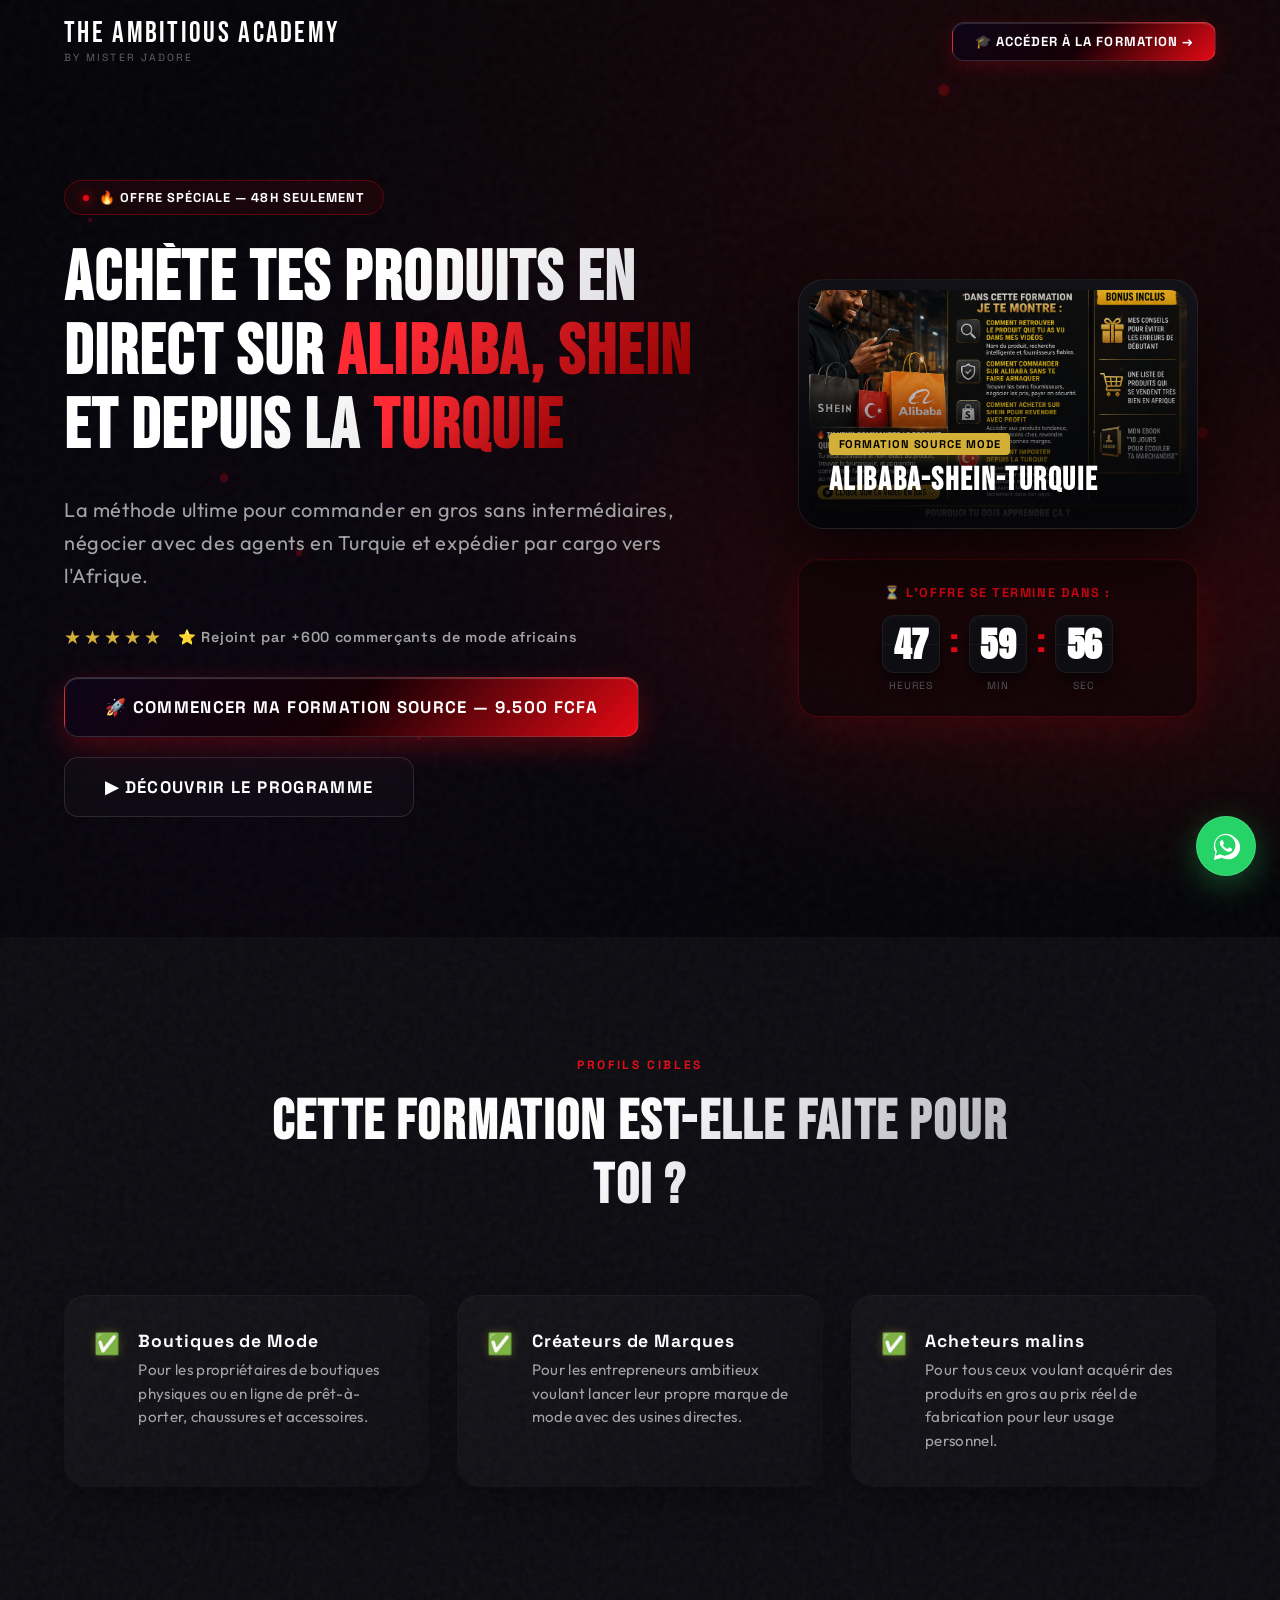
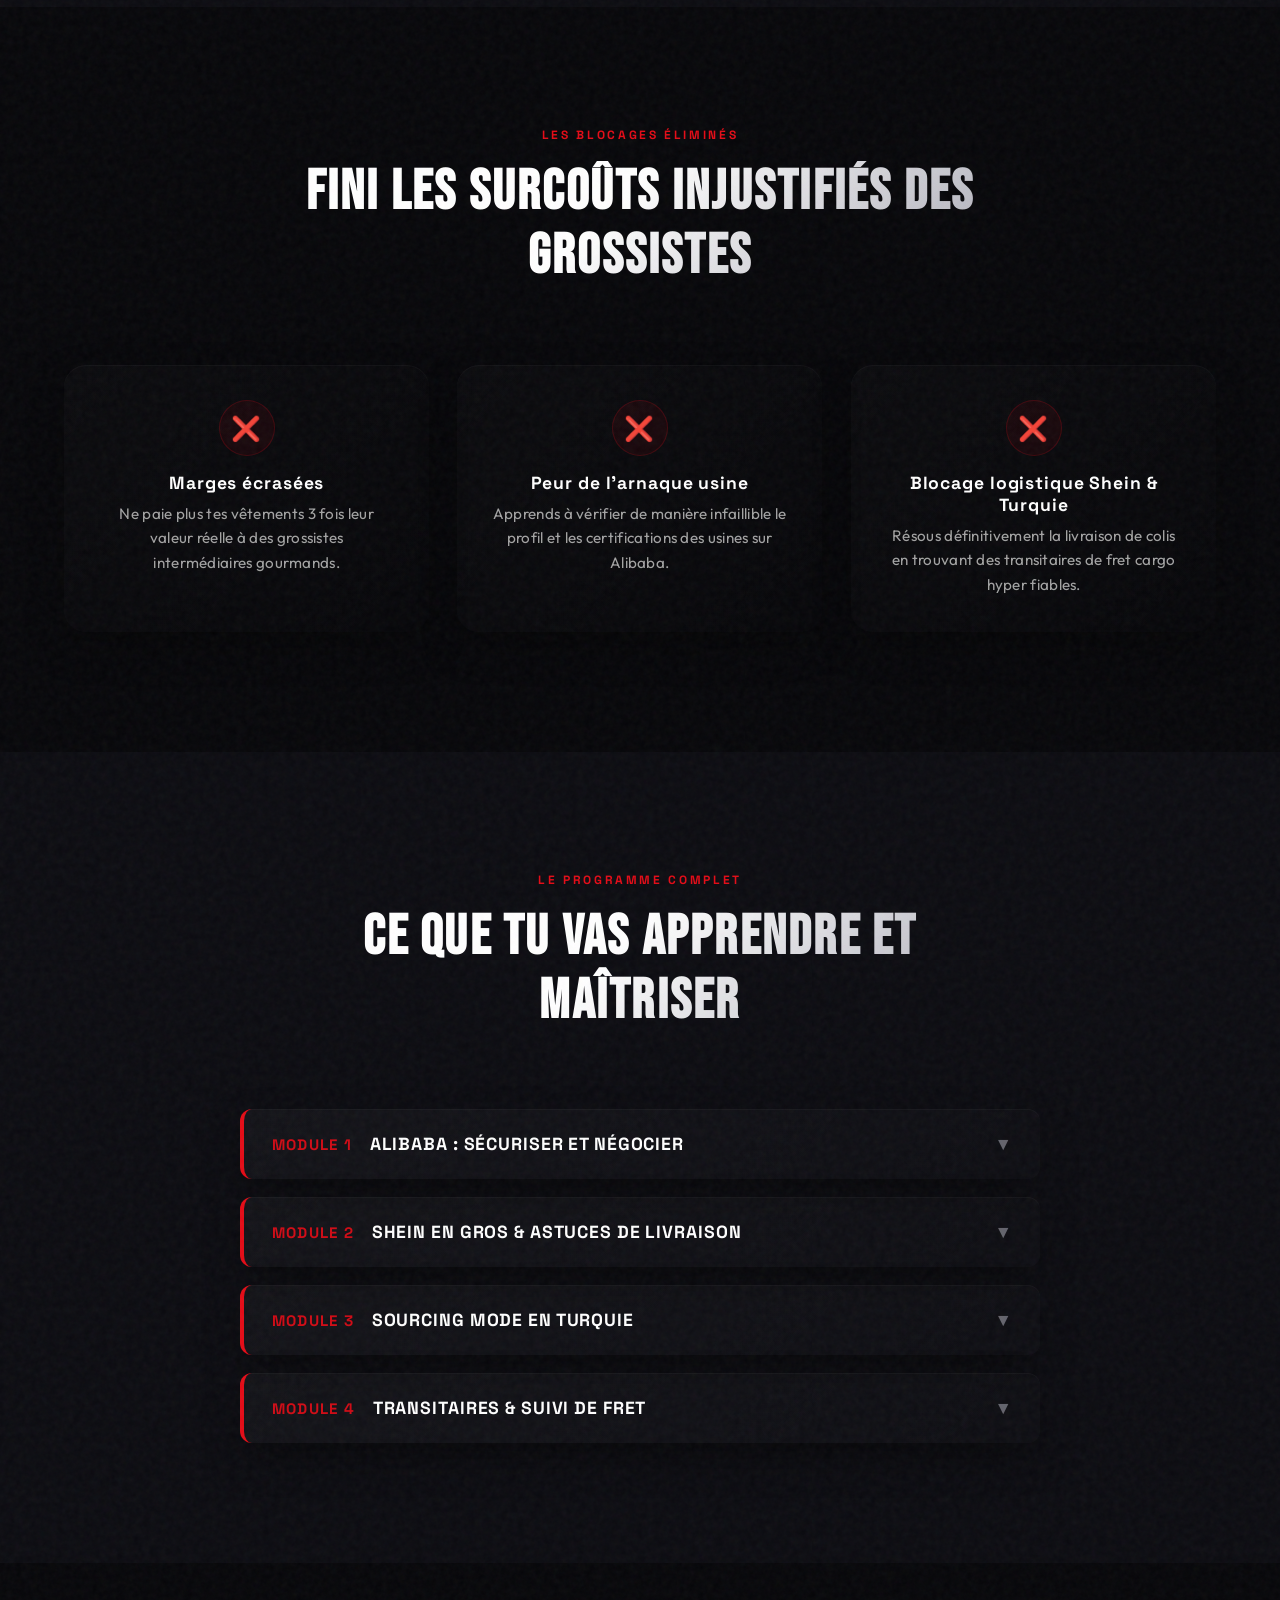
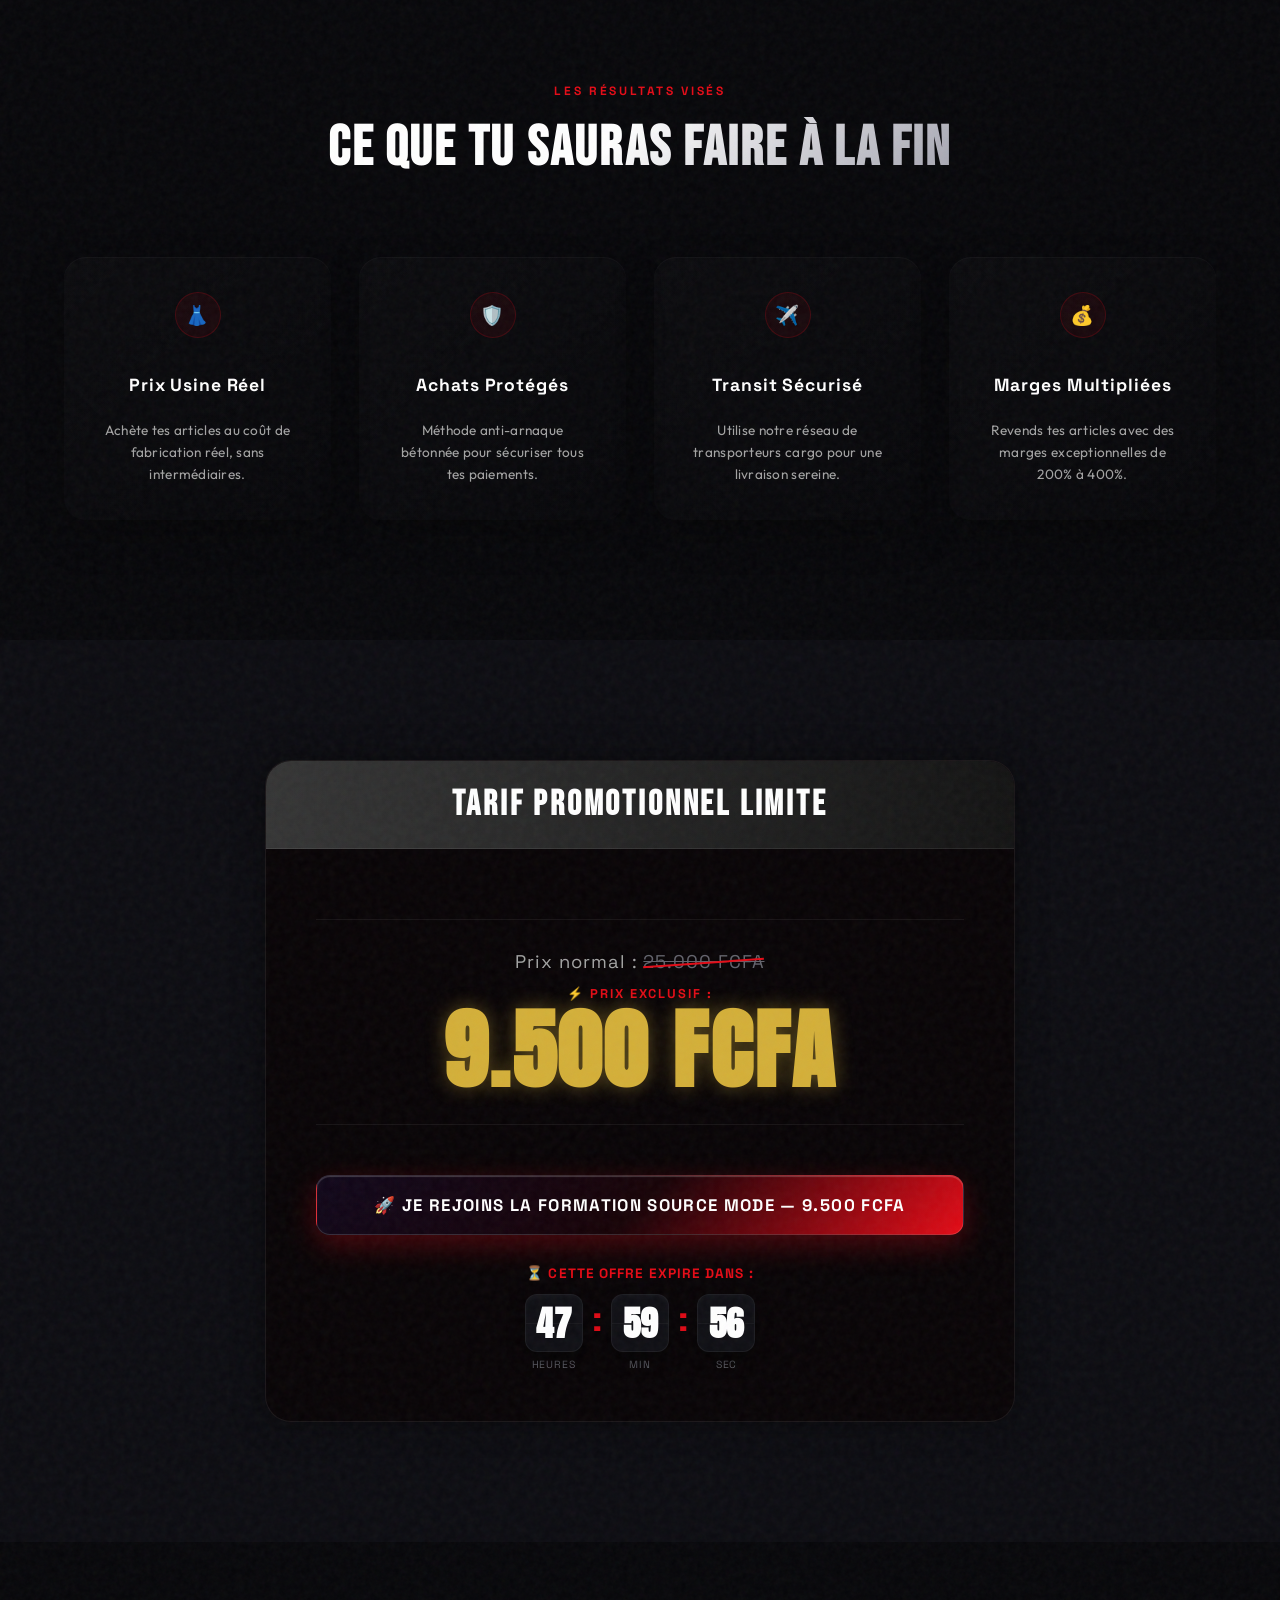
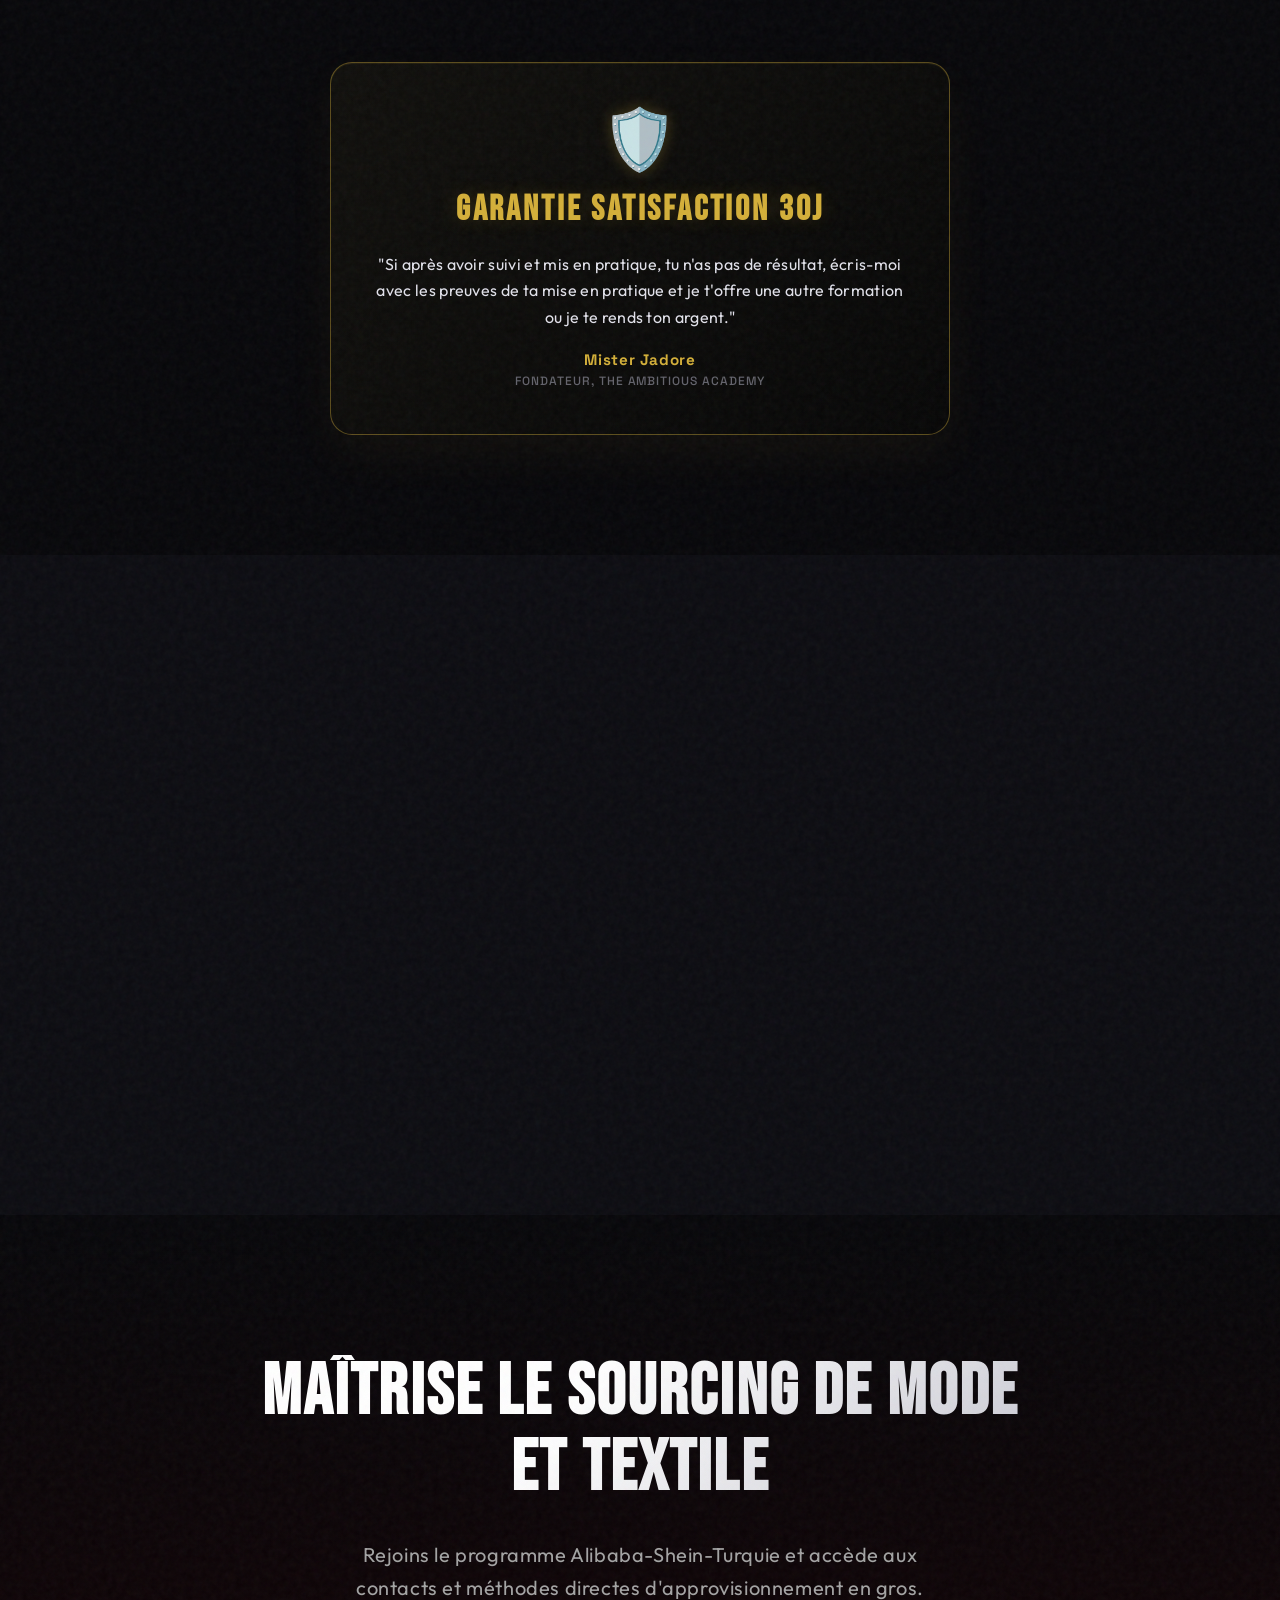
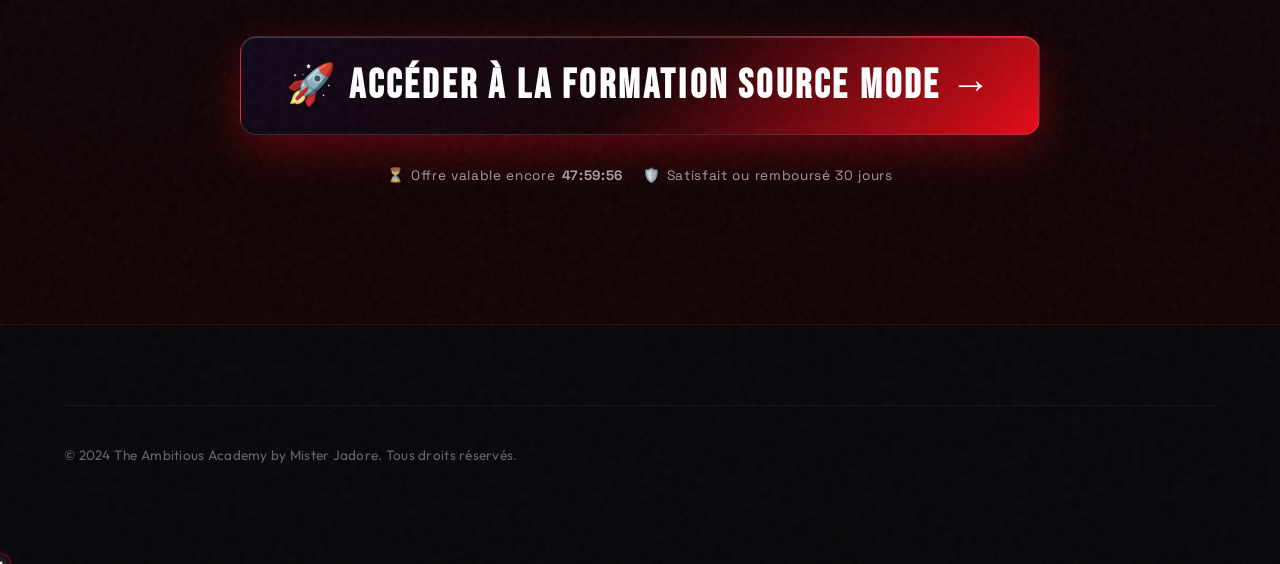
==== import-alibaba-shein-turquie.html @ 3972b37e "Luxury UI Upgrade" ====
<!DOCTYPE html>
<html lang="fr">
<head>
  <meta charset="UTF-8">
  <meta name="viewport" content="width=device-width, initial-scale=1.0">
  <meta http-equiv="X-UA-Compatible" content="ie=edge">
  
  <!-- SEO On-Page -->
  <title>Formation Importation Alibaba-Shein-Turquie | The Ambitious Academy</title>
  <meta name="description" content="Apprends à commander directement sur Alibaba et Shein en gros, et trouve des grossistes textiles en Turquie pour seulement 9.500 FCFA.">
  
  <!-- Fonts Preconnect -->
  <link rel="preconnect" href="https://fonts.googleapis.com">
  <link rel="preconnect" href="https://fonts.gstatic.com" crossorigin>
  
  <!-- Stylesheets -->
  <link rel="stylesheet" href="./css/style.css">
  
  <!-- Favicon -->
  <link rel="icon" type="image/png" href="./Image de formation/Formation alibaba shein turquie.png">
</head>
<body class="bg-grain">

  <!-- NAVBAR STICKY -->
  <header class="header">
    <div class="container navbar-container">
      <a href="./index.html" class="logo-group" id="nav-logo">
        <span class="logo-text">THE AMBITIOUS ACADEMY</span>
        <span class="logo-sub">By Mister Jadore</span>
      </a>
      
      <a href="https://theambitiousacademy.online/prd_aobjpn/checkout" class="nav-cta nav-desktop-cta" id="nav-cta-btn">
        🎓 Accéder à la Formation →
      </a>
      
      <button class="hamburger" aria-label="Menu de navigation" id="hamburger-menu">
        <span></span>
        <span></span>
        <span></span>
      </button>
    </div>
  </header>

  <!-- MOBILE OVERLAY MENU -->
  <nav class="mobile-nav-overlay" id="mobile-menu-overlay">
    <a href="./index.html" class="mobile-nav-link">Accueil</a>
    <a href="#programme" class="mobile-nav-link">Programme</a>
    <a href="#tarifs" class="mobile-nav-link">Tarifs</a>
    <a href="#faq" class="mobile-nav-link">FAQ</a>
    <a href="https://wa.me/message/TWXYYLN7GGOWE1" target="_blank" class="mobile-nav-link">Contact WhatsApp</a>
  </nav>

  <!-- HERO SECTION -->
  <section class="hero" id="home">
    <div class="hero-radial-glow"></div>
    <div class="container hero-grid">
      <div class="hero-left">
        <div class="badge-promo" id="hero-promo-badge">
          <span></span>🔥 Offre Spéciale — 48h Seulement
        </div>
        
        <h1 class="hero-title" id="main-hero-title" style="font-size: clamp(2rem, 5.5vw, 4.8rem);">
          Achète tes produits en direct sur <span class="text-glow-red">Alibaba, Shein</span> et depuis la <span class="text-glow-red">Turquie</span>
        </h1>
        
        <p class="hero-sub" id="hero-subtitle">
          La méthode ultime pour commander en gros sans intermédiaires, négocier avec des agents en Turquie et expédier par cargo vers l'Afrique.
        </p>
        
        <div class="hero-social-proof" id="hero-social-proof-box">
          <span class="social-proof-stars">★★★★★</span>
          <span class="social-proof-text">⭐ Rejoint par +600 commerçants de mode africains</span>
        </div>
        
        <div class="hero-actions">
          <a href="https://theambitiousacademy.online/prd_aobjpn/checkout" class="cta-primary glow-red" id="hero-primary-cta">
            🚀 COMMENCER MA FORMATION SOURCE — 9.500 FCFA
          </a>
          <a href="#programme" class="cta-secondary" id="hero-secondary-cta">
            ▶ Découvrir le programme
          </a>
        </div>
      </div>
      
      <div class="hero-right">
        <div class="hero-mockup-wrapper" id="hero-mockup" style="aspect-ratio: 16/10; height: auto;">
          <img src="./Image de formation/Formation alibaba shein turquie.png" alt="Importation Alibaba Shein Turquie" class="hero-mockup-image" loading="eager">
          <div class="hero-mockup-gradient"></div>
          <div class="hero-mockup-info">
            <span class="hero-mockup-tag">FORMATION SOURCE MODE</span>
            <h3 class="hero-mockup-title">Alibaba-Shein-Turquie</h3>
          </div>
        </div>
        
        <!-- Timer countdown 48h (evergreen) -->
        <div class="hero-timer-box" id="hero-timer">
          <span class="timer-box-title">⏳ L'offre se termine dans :</span>
          <div class="countdown-timer">
            <div class="timer-segment">
              <div class="timer-digit timer-hours">47</div>
              <span class="timer-label">Heures</span>
            </div>
            <div class="timer-colon">:</div>
            <div class="timer-segment">
              <div class="timer-digit timer-minutes">59</div>
              <span class="timer-label">Min</span>
            </div>
            <div class="timer-colon">:</div>
            <div class="timer-segment">
              <div class="timer-digit timer-seconds">23</div>
              <span class="timer-label">Sec</span>
            </div>
          </div>
        </div>
      </div>
    </div>
  </section>

  <!-- POUR QUI EST CETTE FORMATION -->
  <section class="section section-dark-secondary bg-grain" id="pour-qui">
    <div class="container">
      <div class="section-header scroll-reveal">
        <span class="label-text">Profils cibles</span>
        <h2 class="section-title">Cette formation est-elle faite pour toi ?</h2>
      </div>

      <div class="grid grid-3 scroll-reveal stagger-1">
        <div class="audience-card">
          <span class="audience-check">✅</span>
          <div class="audience-content">
            <h4 class="audience-title">Boutiques de Mode</h4>
            <p class="audience-text">Pour les propriétaires de boutiques physiques ou en ligne de prêt-à-porter, chaussures et accessoires.</p>
          </div>
        </div>

        <div class="audience-card">
          <span class="audience-check">✅</span>
          <div class="audience-content">
            <h4 class="audience-title">Créateurs de Marques</h4>
            <p class="audience-text">Pour les entrepreneurs ambitieux voulant lancer leur propre marque de mode avec des usines directes.</p>
          </div>
        </div>

        <div class="audience-card">
          <span class="audience-check">✅</span>
          <div class="audience-content">
            <h4 class="audience-title">Acheteurs malins</h4>
            <p class="audience-text">Pour tous ceux voulant acquérir des produits en gros au prix réel de fabrication pour leur usage personnel.</p>
          </div>
        </div>
      </div>
    </div>
  </section>

  <!-- CE QUE CETTE FORMATION RÉSOUT -->
  <section class="section section-dark bg-grain" id="resolutions">
    <div class="container">
      <div class="section-header scroll-reveal">
        <span class="label-text">Les Blocages Éliminés</span>
        <h2 class="section-title">Fini les surcoûts injustifiés des grossistes</h2>
      </div>

      <div class="grid grid-3 scroll-reveal stagger-1">
        <div class="pain-card" style="flex-direction: column; align-items: center; text-align: center; gap: 16px;">
          <div class="pain-icon-wrapper" style="width: 56px; height: 56px;">
            <span class="pain-icon" style="font-size: 1.5rem;">❌</span>
          </div>
          <div class="pain-content">
            <h4 class="pain-title">Marges écrasées</h4>
            <p class="pain-text">Ne paie plus tes vêtements 3 fois leur valeur réelle à des grossistes intermédiaires gourmands.</p>
          </div>
        </div>

        <div class="pain-card" style="flex-direction: column; align-items: center; text-align: center; gap: 16px;">
          <div class="pain-icon-wrapper" style="width: 56px; height: 56px;">
            <span class="pain-icon" style="font-size: 1.5rem;">❌</span>
          </div>
          <div class="pain-content">
            <h4 class="pain-title">Peur de l'arnaque usine</h4>
            <p class="pain-text">Apprends à vérifier de manière infaillible le profil et les certifications des usines sur Alibaba.</p>
          </div>
        </div>

        <div class="pain-card" style="flex-direction: column; align-items: center; text-align: center; gap: 16px;">
          <div class="pain-icon-wrapper" style="width: 56px; height: 56px;">
            <span class="pain-icon" style="font-size: 1.5rem;">❌</span>
          </div>
          <div class="pain-content">
            <h4 class="pain-title">Blocage logistique Shein & Turquie</h4>
            <p class="pain-text">Résous définitivement la livraison de colis en trouvant des transitaires de fret cargo hyper fiables.</p>
          </div>
        </div>
      </div>
    </div>
  </section>

  <!-- CONTENU DU PROGRAMME -->
  <section class="section section-dark-secondary bg-grain" id="programme">
    <div class="container">
      <div class="section-header scroll-reveal">
        <span class="label-text">Le Programme complet</span>
        <h2 class="section-title">Ce que tu vas apprendre et maîtriser</h2>
      </div>

      <div class="accordion scroll-reveal stagger-1">
        <!-- Module 1 -->
        <div class="accordion-item">
          <button class="accordion-header" aria-expanded="false">
            <div class="accordion-header-left">
              <span class="accordion-num">MODULE 1</span>
              <h3 class="accordion-title">ALIBABA : SÉCURISER ET NÉGOCIER</h3>
            </div>
            <span class="accordion-chevron">▼</span>
          </button>
          <div class="accordion-collapse">
            <div class="accordion-content">
              <ul class="module-details-list">
                <li class="module-detail-item"><span class="module-detail-icon">📦</span> Valider la crédibilité des fournisseurs (Gold Supplier, Trade Assurance).</li>
                <li class="module-detail-item"><span class="module-detail-icon">📦</span> Négocier des MOQ (Minimum Order Quantity) très bas pour tester le marché.</li>
                <li class="module-detail-item"><span class="module-detail-icon">📦</span> Gérer les réclamations et remboursements en cas de problème.</li>
              </ul>
            </div>
          </div>
        </div>

        <!-- Module 2 -->
        <div class="accordion-item">
          <button class="accordion-header" aria-expanded="false">
            <div class="accordion-header-left">
              <span class="accordion-num">MODULE 2</span>
              <h3 class="accordion-title">SHEIN EN GROS & ASTUCES DE LIVRAISON</h3>
            </div>
            <span class="accordion-chevron">▼</span>
          </button>
          <div class="accordion-collapse">
            <div class="accordion-content">
              <ul class="module-details-list">
                <li class="module-detail-item"><span class="module-detail-icon">📦</span> La méthode pour commander en grosse quantité sur Shein à prix réduit.</li>
                <li class="module-detail-item"><span class="module-detail-icon">📦</span> Astuces d'adresse de transit pour éviter les taxes douanières abusives.</li>
                <li class="module-detail-item"><span class="module-detail-icon">📦</span> Sélectionner les catégories d'articles les plus rentables.</li>
              </ul>
            </div>
          </div>
        </div>

        <!-- Module 3 -->
        <div class="accordion-item">
          <button class="accordion-header" aria-expanded="false">
            <div class="accordion-header-left">
              <span class="accordion-num">MODULE 3</span>
              <h3 class="accordion-title">SOURCING MODE EN TURQUIE</h3>
            </div>
            <span class="accordion-chevron">▼</span>
          </button>
          <div class="accordion-collapse">
            <div class="accordion-content">
              <ul class="module-details-list">
                <li class="module-detail-item"><span class="module-detail-icon">📦</span> Entrer en contact avec des grossistes de prêt-à-porter de haute qualité à Istanbul.</li>
                <li class="module-detail-item"><span class="module-detail-icon">📦</span> Travailler avec des commissionnaires (agents locaux) fiables sur place.</li>
                <li class="module-detail-item"><span class="module-detail-icon">📦</span> Achat de tissus, vêtements, et sacs au meilleur rapport qualité-prix.</li>
              </ul>
            </div>
          </div>
        </div>

        <!-- Module 4 -->
        <div class="accordion-item">
          <button class="accordion-header" aria-expanded="false">
            <div class="accordion-header-left">
              <span class="accordion-num">MODULE 4</span>
              <h3 class="accordion-title">TRANSITAIRES & SUIVI DE FRET</h3>
            </div>
            <span class="accordion-chevron">▼</span>
          </button>
          <div class="accordion-collapse">
            <div class="accordion-content">
              <ul class="module-details-list">
                <li class="module-detail-item"><span class="module-detail-icon">📦</span> Liste exhaustive des transitaires aériens et maritimes pour tes colis.</li>
                <li class="module-detail-item"><span class="module-detail-icon">📦</span> Négociation des prix de transport au poids pour maximiser tes profits.</li>
                <li class="module-detail-item"><span class="module-detail-icon">📦</span> Suivre ses envois étape par étape jusqu'à la livraison finale.</li>
              </ul>
            </div>
          </div>
        </div>
      </div>
    </div>
  </section>

  <!-- BÉNÉFICES CONCRETS -->
  <section class="section section-dark bg-grain" id="benefices">
    <div class="container">
      <div class="section-header scroll-reveal">
        <span class="label-text">Les Résultats Visés</span>
        <h2 class="section-title">Ce que tu sauras faire à la fin</h2>
      </div>

      <div class="grid grid-4 scroll-reveal stagger-1">
        <div class="pain-card" style="flex-direction: column; align-items: center; text-align: center;">
          <div class="pain-icon-wrapper"><span class="pain-icon">👗</span></div>
          <h4 class="pain-title" style="margin-top: 12px;">Prix Usine Réel</h4>
          <p class="pain-text" style="font-size: 0.85rem;">Achète tes articles au coût de fabrication réel, sans intermédiaires.</p>
        </div>

        <div class="pain-card" style="flex-direction: column; align-items: center; text-align: center;">
          <div class="pain-icon-wrapper"><span class="pain-icon">🛡️</span></div>
          <h4 class="pain-title" style="margin-top: 12px;">Achats Protégés</h4>
          <p class="pain-text" style="font-size: 0.85rem;">Méthode anti-arnaque bétonnée pour sécuriser tous tes paiements.</p>
        </div>

        <div class="pain-card" style="flex-direction: column; align-items: center; text-align: center;">
          <div class="pain-icon-wrapper"><span class="pain-icon">✈️</span></div>
          <h4 class="pain-title" style="margin-top: 12px;">Transit Sécurisé</h4>
          <p class="pain-text" style="font-size: 0.85rem;">Utilise notre réseau de transporteurs cargo pour une livraison sereine.</p>
        </div>

        <div class="pain-card" style="flex-direction: column; align-items: center; text-align: center;">
          <div class="pain-icon-wrapper"><span class="pain-icon">💰</span></div>
          <h4 class="pain-title" style="margin-top: 12px;">Marges Multipliées</h4>
          <p class="pain-text" style="font-size: 0.85rem;">Revends tes articles avec des marges exceptionnelles de 200% à 400%.</p>
        </div>
      </div>
    </div>
  </section>

  <!-- PRIX + URGENCE -->
  <section class="section section-dark-secondary bg-grain" id="tarifs">
    <div class="container">
      <div class="offer-box scroll-reveal" style="border-color: var(--border-subtle); box-shadow: 0 0 30px rgba(0,0,0,0.5);">
        <div class="offer-header-banner" style="background: linear-gradient(90deg, #333, #111);">
          TARIF PROMOTIONNEL LIMITE
        </div>
        
        <div class="offer-body">
          <div class="offer-pricing-wrapper">
            <span class="price-normal">Prix normal : <span class="strike-red">25.000 FCFA</span></span>
            <div class="price-promo-wrapper">
              <span class="price-promo-label">⚡ PRIX EXCLUSIF :</span>
              <span class="price-promo" style="color: var(--gold-accent); text-shadow: 0 0 20px rgba(212,175,55,0.4);">9.500 FCFA</span>
            </div>
          </div>

          <a href="https://theambitiousacademy.online/prd_aobjpn/checkout" class="cta-primary glow-red" style="width: 100%;" id="offer-cta-btn">
            🚀 JE REJOINS LA FORMATION SOURCE MODE — 9.500 FCFA
          </a>

          <div class="offer-urgency">
            <span class="offer-urgency-title">⏳ Cette offre expire dans :</span>
            <div class="countdown-timer">
              <div class="timer-segment">
                <div class="timer-digit timer-hours">47</div>
                <span class="timer-label">Heures</span>
              </div>
              <div class="timer-colon">:</div>
              <div class="timer-segment">
                <div class="timer-digit timer-minutes">59</div>
                <span class="timer-label">Min</span>
              </div>
              <div class="timer-colon">:</div>
              <div class="timer-segment">
                <div class="timer-digit timer-seconds">23</div>
                <span class="timer-label">Sec</span>
              </div>
            </div>
          </div>
        </div>
      </div>
    </div>
  </section>

  <!-- GARANTIE -->
  <section class="section section-dark bg-grain" id="garantie">
    <div class="container">
      <div class="guarantee-badge scroll-reveal">
        <span class="guarantee-icon">🛡️</span>
        <h3 class="guarantee-title">Garantie Satisfaction 30J</h3>
        <p class="guarantee-text">
          "Si après avoir suivi et mis en pratique, tu n'as pas de résultat, écris-moi avec les preuves de ta mise en pratique et je t'offre une autre formation ou je te rends ton argent."
        </p>
        <h4 class="guarantee-author">
          Mister Jadore
          <span>Fondateur, The Ambitious Academy</span>
        </h4>
      </div>
    </div>
  </section>

  <!-- FAQ -->
  <section class="section section-dark-secondary bg-grain" id="faq">
    <div class="container">
      <div class="section-header scroll-reveal">
        <span class="label-text">FAQ</span>
        <h2 class="section-title">Questions fréquentes</h2>
      </div>

      <div class="accordion scroll-reveal stagger-1">
        <div class="accordion-item">
          <button class="accordion-header" aria-expanded="false">
            <div class="accordion-header-left">
              <h3 class="accordion-title">Faut-il avoir un registre du commerce ?</h3>
            </div>
            <span class="accordion-chevron">▼</span>
          </button>
          <div class="accordion-collapse">
            <div class="accordion-content">
              <p class="body-text" style="font-size: 0.95rem;">
                Non. Tu peux passer tes commandes en toute simplicité en tant que particulier sur Alibaba et Shein. Les transitaires avec lesquels nous travaillons s'occupent de regrouper tes commandes et de passer les douanes sans que tu n'aies besoin d'un statut professionnel.
              </p>
            </div>
          </div>
        </div>

        <div class="accordion-item">
          <button class="accordion-header" aria-expanded="false">
            <div class="accordion-header-left">
              <h3 class="accordion-title">La formation est-elle adaptée pour la Côte d'Ivoire ou le Cameroun ?</h3>
            </div>
            <span class="accordion-chevron">▼</span>
          </button>
          <div class="accordion-collapse">
            <div class="accordion-content">
              <p class="body-text" style="font-size: 0.95rem;">
                Oui, absolument. Toutes les solutions logistiques de transitaires que nous partageons couvrent l'Afrique de l'Ouest (Sénégal, Côte d'Ivoire, Mali, Bénin, Togo, etc.) et l'Afrique Centrale (Cameroun, RDC, Congo).
              </p>
            </div>
          </div>
        </div>

        <div class="accordion-item">
          <button class="accordion-header" aria-expanded="false">
            <div class="accordion-header-left">
              <h3 class="accordion-title">Quelle est la différence majeure entre Alibaba et la Turquie ?</h3>
            </div>
            <span class="accordion-chevron">▼</span>
          </button>
          <div class="accordion-collapse">
            <div class="accordion-content">
              <p class="body-text" style="font-size: 0.95rem;">
                Alibaba (Chine) est idéal pour tout ce qui est accessoires, électronique, beauté, emballages personnalisés et objets du quotidien. La Turquie, quant à elle, est la référence haut de gamme absolue pour le textile, le prêt-à-porter de qualité supérieure et le linge de maison.
              </p>
            </div>
          </div>
        </div>
      </div>
    </div>
  </section>

  <!-- CTA FINAL -->
  <section class="section cta-final-section bg-grain">
    <div class="container">
      <div class="cta-final-container scroll-reveal">
        <h2 class="cta-final-title">Maîtrise le sourcing de mode et textile</h2>
        <p class="cta-final-sub">
          Rejoins le programme Alibaba-Shein-Turquie et accède aux contacts et méthodes directes d'approvisionnement en gros.
        </p>

        <a href="https://theambitiousacademy.online/prd_aobjpn/checkout" class="cta-mega" id="final-mega-cta">
          🚀 ACCÉDER À LA FORMATION SOURCE MODE →
        </a>

        <div class="cta-final-urgency">
          <span><span class="cta-final-urgency-icon">⏳</span> Offre valable encore <strong class="timer-text-string">47:59:23</strong></span>
          <span><span class="cta-final-urgency-icon">🛡️</span> Satisfait ou remboursé 30 jours</span>
        </div>
      </div>
    </div>
  </section>

  <!-- FOOTER -->
  <footer class="footer bg-grain">
    <div class="container">
      <div class="footer-bottom">
        <p class="footer-copyright">
          © 2024 The Ambitious Academy by Mister Jadore. Tous droits réservés.
        </p>
      </div>
    </div>
  </footer>

  <!-- BOUTON FLOTTANT WHATSAPP -->
  <a href="https://wa.me/message/TWXYYLN7GGOWE1" target="_blank" class="whatsapp-float" aria-label="Discuter sur WhatsApp" id="floating-whatsapp">
    <svg viewBox="0 0 448 512">
      <path d="M380.9 97.1C339 55.1 283.2 32 223.9 32c-122.4 0-222 99.6-222 222 0 39.1 10.2 77.3 29.6 111L3 512l148.5-39c32.8 17.9 69.6 27.3 107.1 27.4h.1c122.3 0 224.1-99.6 224.1-222 0-59.3-25.2-115-67.1-157zm-157 341.6c-33.2 0-65.7-8.9-94-25.7l-6.7-4-88 23.1 23.5-85.8-4.4-7c-18.5-29.4-28.2-63.3-28.2-98.2 0-101.7 82.8-184.5 184.6-184.5 49.3 0 95.6 19.2 130.4 54.1 34.8 34.9 56.2 81.2 56.1 130.5 0 101.8-84.9 184.6-186.6 184.6zm101.2-138.2c-5.5-2.8-32.8-16.2-37.9-18-5.1-1.9-8.8-2.8-12.5 2.8-3.7 5.6-14.3 18-17.6 21.8-3.2 3.7-6.5 4.2-12 1.4-32.6-16.3-54-29.1-75.5-66-5.7-9.8 5.7-9.1 16.3-30.3 1.8-3.7.9-6.9-.5-9.7-1.4-2.8-12.5-30.1-17.1-41.2-4.5-10.8-9.1-9.3-12.5-9.5-3.2-.2-6.9-.2-10.6-.2-3.7 0-9.7 1.4-14.8 6.9-5.1 5.6-19.4 19-19.4 46.3 0 27.3 19.9 53.7 22.6 57.4 2.8 3.7 39.1 59.7 94.8 83.8 35.2 15.2 49 16.5 66.6 13.9 10.7-1.6 32.8-13.4 37.4-26.4 4.6-13 4.6-24.1 3.2-26.4-1.3-2.5-5-3.9-10.5-6.6z"/>
    </svg>
    <span class="tooltip">Une question ? Écris-moi 💬</span>
  </a>

  <!-- STICKY CTA MOBILE BAR -->
  <div class="sticky-cta-mobile" id="mobile-sticky-bar">
    <div class="price-mini-group">
      <span class="price-mini-label">⚡ PROMO SOURCE MODE</span>
      <span class="price-mini">9.500 FCFA</span>
    </div>
    <a href="https://theambitiousacademy.online/prd_aobjpn/checkout" class="cta-btn" id="mobile-sticky-cta">
      🚀 COMMENCER →
    </a>
  </div>

  <!-- JavaScript -->
  <script src="./js/main.js"></script>
</body>
</html>
---- css/style.css ----
@import url('https://fonts.googleapis.com/css2?family=Anton&family=Bebas+Neue&family=DM+Sans:ital,opsz,wght@0,9..40,100..1000;1,9..40,100..1000&family=Outfit:wght@100..900&family=Space+Grotesk:wght@300..700&display=swap');

:root {
  /* Fonds - Luxury Dark Atmosphere */
  --bg-primary: #050508;        /* Noir de nuit profond (Apple/Netflix style) */
  --bg-secondary: #0a0a0f;      /* Noir bleuté secondaire */
  --bg-card: rgba(255, 255, 255, 0.02); /* Fond de base du verre */
  --bg-glass: rgba(255, 255, 255, 0.035); /* Glassmorphism premium hyper-dilué */
  
  /* Rouge — brand action */
  --red-primary: #e50914;       /* Rouge Netflix exact */
  --red-hover: #ff1e27;         /* Rouge hover plus vif et lumineux */
  --red-glow: rgba(229, 9, 20, 0.25); /* Glow rouge tamisé */
  --red-subtle: rgba(229, 9, 20, 0.04); /* Teinte rouge très subtile */
  
  /* Texte - Luxury Contrast */
  --text-primary: #ffffff;      /* Blanc pur */
  --text-secondary: #a3a3a3;    /* Gris clair neutre */
  --text-muted: #62626b;        /* Gris discret */
  
  /* Accents */
  --gold-accent: #d4af37;       /* Or pour badges premium */
  --border-subtle: rgba(255, 255, 255, 0.07); /* Micro-bordures blanches fines */
  --border-red: rgba(229, 9, 20, 0.25); /* Bordures lumineuses accentuées */
  
  /* Gradients */
  --gradient-hero: radial-gradient(circle at 80% 20%, rgba(229, 9, 20, 0.09) 0%, transparent 60%),
                    radial-gradient(circle at 20% 80%, rgba(80, 0, 150, 0.06) 0%, transparent 55%),
                    #050508;
  --gradient-red: linear-gradient(135deg, #e50914, #990000);
  --gradient-card: linear-gradient(135deg, rgba(255, 255, 255, 0.03) 0%, rgba(255, 255, 255, 0.01) 100%);
  --gradient-button-luxury: linear-gradient(135deg, #0e0518 0%, #150005 50%, #e50914 100%); /* Velvet luxury dark-red gradient */
  
  /* Fonts */
  --font-title: 'Bebas Neue', sans-serif;
  --font-body: 'Outfit', sans-serif;
  --font-accent: 'Space Grotesk', sans-serif;
  --font-alternative-title: 'Anton', sans-serif;

  /* Luxury Depth Shadow Tokens (Multi-layered soft shadows) */
  --luxury-shadow: 0 16px 40px -10px rgba(0, 0, 0, 0.65), 
                    inset 0 1px 1px rgba(255, 255, 255, 0.04);
  --luxury-shadow-hover: 0 24px 60px -10px rgba(229, 9, 20, 0.15), 
                          inset 0 1px 2px rgba(255, 255, 255, 0.07);
  --cinema-shadow: 0 30px 80px rgba(0, 0, 0, 0.8),
                   0 0 40px rgba(229, 9, 20, 0.04);
}

/* Base resets & styles */
* {
  margin: 0;
  padding: 0;
  box-sizing: border-box;
  outline: none;
}

html {
  scroll-behavior: smooth;
  background-color: var(--bg-primary);
  color: var(--text-primary);
  font-family: var(--font-body);
  -webkit-font-smoothing: antialiased;
  overflow-x: hidden;
}

body {
  background-color: var(--bg-primary);
  color: var(--text-primary);
  overflow-x: hidden;
  position: relative;
  letter-spacing: 0.03em; /* Slightly increased letter spacing for premium look */
}

/* Custom Scrollbar - Minimalist luxury */
::-webkit-scrollbar {
  width: 6px;
}
::-webkit-scrollbar-track {
  background: var(--bg-primary);
}
::-webkit-scrollbar-thumb {
  background: #1a1a24;
  border-radius: 10px;
  border: 1px solid var(--border-subtle);
}
::-webkit-scrollbar-thumb:hover {
  background: var(--red-primary);
}

/* Selection */
::selection {
  background-color: var(--red-primary);
  color: #fff;
}

/* Custom GPU-accelerated cursor */
.custom-cursor-circle {
  width: 22px;
  height: 22px;
  border: 1px solid rgba(229, 9, 20, 0.45);
  border-radius: 50%;
  position: fixed;
  pointer-events: none;
  z-index: 99999;
  transform: translate3d(-50%, -50%, 0);
  will-change: transform;
  transition: width 0.3s cubic-bezier(0.16, 1, 0.3, 1), 
              height 0.3s cubic-bezier(0.16, 1, 0.3, 1), 
              background-color 0.3s, 
              border-color 0.3s, 
              box-shadow 0.3s;
  mix-blend-mode: screen;
  display: none; /* JS will activate only on desktop */
  background: rgba(229, 9, 20, 0.02);
  box-shadow: 0 0 10px rgba(229, 9, 20, 0.1);
}

.custom-cursor-dot {
  width: 5px;
  height: 5px;
  background-color: #ffffff;
  border-radius: 50%;
  position: fixed;
  pointer-events: none;
  z-index: 100000;
  transform: translate3d(-50%, -50%, 0);
  will-change: transform;
  display: none; /* JS will activate only on desktop */
  box-shadow: 0 0 8px #ffffff;
}

/* Cursor Hover State */
.custom-cursor-hover {
  width: 44px;
  height: 44px;
  background-color: rgba(229, 9, 20, 0.08);
  border-color: var(--red-hover);
  box-shadow: 0 0 22px rgba(229, 9, 20, 0.35);
  backdrop-filter: blur(1px);
}

/* Layout Utilities */
.container {
  width: 100%;
  max-width: 1200px;
  margin: 0 auto;
  padding: 0 24px;
}

.grid {
  display: grid;
  gap: 28px;
}

.grid-2 { grid-template-columns: repeat(2, 1fr); }
.grid-3 { grid-template-columns: repeat(3, 1fr); }
.grid-4 { grid-template-columns: repeat(4, 1fr); }

@media (max-width: 1024px) {
  .grid-3, .grid-4 { grid-template-columns: repeat(2, 1fr); }
}

@media (max-width: 768px) {
  .grid-2, .grid-3, .grid-4 { grid-template-columns: 1fr; }
}

/* Typography Hierarchy */
.hero-title {
  font-family: var(--font-title);
  font-size: clamp(2.5rem, 6vw, 5.5rem);
  font-weight: 900;
  line-height: 1.05; /* More breathable titles */
  letter-spacing: 0.03em;
  text-transform: uppercase;
  background: linear-gradient(135deg, #ffffff 40%, #c3c3c9 100%);
  -webkit-background-clip: text;
  -webkit-text-fill-color: transparent;
}

.section-title {
  font-family: var(--font-title);
  font-size: clamp(2rem, 5vw, 3.5rem);
  font-weight: 800;
  line-height: 1.15;
  text-transform: uppercase;
  letter-spacing: 0.04em;
  text-align: center;
  background: linear-gradient(135deg, #ffffff 45%, #a3a3af 100%);
  -webkit-background-clip: text;
  -webkit-text-fill-color: transparent;
  display: inline-block;
  margin-bottom: 5px;
}

.body-text {
  font-size: clamp(0.95rem, 2.5vw, 1.1rem);
  line-height: 1.65;
  color: var(--text-secondary);
  letter-spacing: 0.03em;
}

.label-text {
  font-family: var(--font-accent);
  font-size: 0.75rem;
  letter-spacing: 0.22em; /* More premium spacing */
  text-transform: uppercase;
  color: var(--red-primary);
  font-weight: 700;
  margin-bottom: 6px;
  display: inline-block;
}

/* Headings color focus */
.text-red {
  color: var(--red-primary);
  background: linear-gradient(135deg, #ff2a34 0%, #e50914 100%);
  -webkit-background-clip: text;
  -webkit-text-fill-color: transparent;
}

.text-glow-red {
  background: linear-gradient(135deg, #ff2a34 20%, #8b0000 100%);
  -webkit-background-clip: text;
  -webkit-text-fill-color: transparent;
  position: relative;
  text-shadow: none; /* Removed crude text-shadow for a refined graphic clip */
}

/* Background Gradients & Effects */
.bg-grain {
  position: relative;
}

.bg-grain::before {
  content: "";
  position: absolute;
  inset: 0;
  width: 100%;
  height: 100%;
  opacity: 0.035; /* Slightly cleaner noise overlay */
  pointer-events: none;
  z-index: 1;
  background-image: url("data:image/svg+xml,%3Csvg viewBox='0 0 200 200' xmlns='http://www.w3.org/2000/svg'%3E%3Cfilter id='noiseFilter'%3E%3CfeTurbulence type='fractalNoise' baseFrequency='0.75' numOctaves='3' stitchTiles='stitch'/%3E%3C/filter%3E%3Crect width='100%25' height='100%25' filter='url(%23noiseFilter)'/%3E%3C/svg%3E");
}

/* Reading Progress Bar */
#reading-progress {
  position: fixed;
  top: 0;
  left: 0;
  width: 0%;
  height: 3px;
  background-color: var(--red-primary);
  box-shadow: 0 0 12px var(--red-primary);
  z-index: 100002;
}

/* Header & Sticky Navbar */
.header {
  position: fixed;
  top: 0;
  left: 0;
  width: 100%;
  height: 85px;
  z-index: 9999;
  transition: all 0.5s cubic-bezier(0.16, 1, 0.3, 1);
  display: flex;
  align-items: center;
  border-bottom: 1px solid transparent;
}

.header.scrolled {
  background: rgba(5, 5, 8, 0.75);
  backdrop-filter: blur(25px) saturate(180%);
  -webkit-backdrop-filter: blur(25px) saturate(180%);
  border-bottom: 1px solid rgba(255, 255, 255, 0.06);
  height: 70px;
  box-shadow: 0 10px 30px rgba(0,0,0,0.4);
}

.navbar-container {
  display: flex;
  justify-content: space-between;
  align-items: center;
  width: 100%;
}

.logo-group {
  display: flex;
  flex-direction: column;
  text-decoration: none;
}

.logo-text {
  font-family: var(--font-title);
  font-size: 1.8rem;
  color: #fff;
  letter-spacing: 0.08em;
  line-height: 1;
}

.logo-sub {
  font-family: var(--font-accent);
  font-size: 0.65rem;
  color: var(--text-muted);
  text-transform: uppercase;
  letter-spacing: 0.2em;
  margin-top: 3px;
}

.nav-cta {
  background: var(--gradient-button-luxury);
  color: #fff;
  border: 1px solid rgba(255, 255, 255, 0.15);
  padding: 10px 22px;
  border-radius: 12px;
  font-family: var(--font-accent);
  font-size: 0.82rem;
  font-weight: 700;
  text-transform: uppercase;
  letter-spacing: 0.08em;
  text-decoration: none;
  transition: all 0.5s cubic-bezier(0.16, 1, 0.3, 1);
  box-shadow: 0 6px 20px rgba(229, 9, 20, 0.2), inset 0 1px 1px rgba(255,255,255,0.15);
  position: relative;
  overflow: hidden;
}

.nav-cta::after {
  content: '';
  position: absolute;
  top: 0; left: -100%; width: 100%; height: 100%;
  background: linear-gradient(90deg, transparent, rgba(255, 255, 255, 0.25), transparent);
  transform: skewX(-20deg);
  transition: none;
}

.nav-cta:hover {
  transform: translateY(-2px) scale(1.02);
  border-color: rgba(255, 255, 255, 0.35);
  box-shadow: 0 12px 30px rgba(229, 9, 20, 0.35), inset 0 1px 2px rgba(255,255,255,0.3);
}

.nav-cta:hover::after {
  left: 100%;
  transition: left 0.8s cubic-bezier(0.16, 1, 0.3, 1);
}

.nav-cta:active {
  transform: scale(0.97);
  transition: transform 0.1s;
}

/* Hamburger Menu (Mobile Only) */
.hamburger {
  display: none;
  flex-direction: column;
  justify-content: space-between;
  width: 24px;
  height: 16px;
  background: transparent;
  border: none;
  cursor: pointer;
  z-index: 10001;
}

.hamburger span {
  width: 100%;
  height: 1.5px;
  background-color: #fff;
  transition: all 0.3s cubic-bezier(0.16, 1, 0.3, 1);
}

/* Mobile Nav Overlay */
.mobile-nav-overlay {
  position: fixed;
  inset: 0;
  background: rgba(5, 5, 8, 0.98);
  backdrop-filter: blur(30px) saturate(180%);
  -webkit-backdrop-filter: blur(30px) saturate(180%);
  z-index: 10000;
  display: flex;
  flex-direction: column;
  justify-content: center;
  align-items: center;
  gap: 30px;
  opacity: 0;
  pointer-events: none;
  transition: opacity 0.5s cubic-bezier(0.16, 1, 0.3, 1);
}

.mobile-nav-overlay.active {
  opacity: 1;
  pointer-events: all;
}

.mobile-nav-link {
  font-family: var(--font-title);
  font-size: 2.5rem;
  color: #fff;
  text-decoration: none;
  letter-spacing: 0.08em;
  transition: color 0.3s ease, transform 0.3s cubic-bezier(0.16, 1, 0.3, 1);
}

.mobile-nav-link:hover {
  color: var(--red-primary);
  transform: scale(1.05);
}

@media (max-width: 768px) {
  .hamburger {
    display: flex;
  }
  .nav-desktop-cta {
    display: none;
  }
}

/* Glassmorphism & UI Accents - Haute Joaillerie */
.glass-card {
  background: var(--gradient-card);
  backdrop-filter: var(--luxury-blur);
  -webkit-backdrop-filter: var(--luxury-blur);
  border: var(--luxury-border);
  border-radius: 20px;
  padding: 35px;
  transition: all 0.5s cubic-bezier(0.16, 1, 0.3, 1);
  box-shadow: var(--luxury-shadow);
  position: relative;
}

.glass-card:hover {
  background: linear-gradient(135deg, rgba(255, 255, 255, 0.05) 0%, rgba(255, 255, 255, 0.02) 100%);
  border-color: rgba(229, 9, 20, 0.3);
  transform: translateY(-5px);
  box-shadow: var(--luxury-shadow-hover);
}

.glow-red {
  box-shadow: 0 10px 35px rgba(229, 9, 20, 0.25), 0 0 60px rgba(229, 9, 20, 0.08);
}

/* Buttons Couture */
.cta-primary {
  display: inline-flex;
  align-items: center;
  justify-content: center;
  background: var(--gradient-button-luxury);
  color: #fff;
  border: 1px solid rgba(255, 255, 255, 0.15);
  padding: 18px 40px;
  border-radius: 14px; /* More rounded premium corners */
  font-family: var(--font-accent);
  font-weight: 800;
  font-size: 1.05rem;
  text-transform: uppercase;
  letter-spacing: 0.08em;
  cursor: pointer;
  position: relative;
  overflow: hidden;
  box-shadow: 0 10px 30px rgba(229, 9, 20, 0.3), inset 0 1px 1px rgba(255,255,255,0.2);
  transition: all 0.5s cubic-bezier(0.16, 1, 0.3, 1);
  text-decoration: none;
  text-align: center;
  backdrop-filter: blur(5px);
}

.cta-primary::after {
  content: '';
  position: absolute;
  top: 0; left: -100%; width: 100%; height: 100%;
  background: linear-gradient(90deg, transparent, rgba(255, 255, 255, 0.25), transparent);
  transform: skewX(-20deg);
  transition: none;
}

.cta-primary:hover {
  transform: translateY(-3px) scale(1.015);
  border-color: rgba(255, 255, 255, 0.4);
  box-shadow: 0 20px 50px rgba(229, 9, 20, 0.45), inset 0 1px 2px rgba(255,255,255,0.4);
}

.cta-primary:hover::after {
  left: 100%;
  transition: left 0.8s cubic-bezier(0.16, 1, 0.3, 1);
}

.cta-primary:active {
  transform: translateY(-1px) scale(0.975);
  transition: transform 0.1s;
}

.cta-secondary {
  display: inline-flex;
  align-items: center;
  justify-content: center;
  background: rgba(255, 255, 255, 0.02);
  color: #fff;
  border: 1px solid rgba(255, 255, 255, 0.12);
  backdrop-filter: blur(10px);
  -webkit-backdrop-filter: blur(10px);
  padding: 18px 40px;
  border-radius: 14px;
  font-family: var(--font-accent);
  font-weight: 700;
  font-size: 1.05rem;
  text-transform: uppercase;
  letter-spacing: 0.08em;
  cursor: pointer;
  transition: all 0.5s cubic-bezier(0.16, 1, 0.3, 1);
  text-decoration: none;
  text-align: center;
}

.cta-secondary:hover {
  border-color: rgba(255, 255, 255, 0.3);
  background: rgba(255, 255, 255, 0.05);
  transform: translateY(-2px);
  box-shadow: 0 10px 30px rgba(0, 0, 0, 0.3);
}

.cta-secondary:active {
  transform: scale(0.98);
}

.cta-mega {
  display: block;
  width: 100%;
  background: var(--gradient-button-luxury);
  color: #fff;
  border: 1px solid rgba(255, 255, 255, 0.15);
  padding: 24px 30px;
  border-radius: 16px;
  font-family: var(--font-title);
  font-size: clamp(1.5rem, 4vw, 2.5rem);
  font-weight: 900;
  text-transform: uppercase;
  letter-spacing: 0.08em;
  text-align: center;
  text-decoration: none;
  box-shadow: 0 15px 45px rgba(229, 9, 20, 0.35), inset 0 1px 1px rgba(255,255,255,0.2);
  transition: all 0.5s cubic-bezier(0.16, 1, 0.3, 1);
  position: relative;
  overflow: hidden;
}

.cta-mega::after {
  content: '';
  position: absolute;
  top: 0; left: -100%; width: 100%; height: 100%;
  background: linear-gradient(90deg, transparent, rgba(255, 255, 255, 0.25), transparent);
  transform: skewX(-20deg);
  transition: none;
}

.cta-mega:hover {
  transform: translateY(-4px) scale(1.01);
  border-color: rgba(255, 255, 255, 0.4);
  box-shadow: 0 25px 60px rgba(229, 9, 20, 0.55), inset 0 1px 2px rgba(255,255,255,0.4);
}

.cta-mega:hover::after {
  left: 100%;
  transition: left 0.8s cubic-bezier(0.16, 1, 0.3, 1);
}

.cta-mega:active {
  transform: translateY(-2px) scale(0.975);
  transition: transform 0.1s;
}

/* Hero Section */
.hero {
  padding: 180px 0 120px;
  min-height: 100vh;
  display: flex;
  align-items: center;
  background: var(--gradient-hero);
  position: relative;
  overflow: hidden;
}

.hero-radial-glow {
  position: absolute;
  bottom: 0;
  right: 0;
  width: 70%;
  height: 70%;
  background: radial-gradient(ellipse at 80% 50%, rgba(229, 9, 20, 0.14), transparent 60%);
  pointer-events: none;
  z-index: 1;
}

.hero-particle {
  position: absolute;
  width: 6px;
  height: 6px;
  background: var(--red-primary);
  border-radius: 50%;
  opacity: 0.25;
  pointer-events: none;
  z-index: 2;
  box-shadow: 0 0 12px var(--red-primary);
}

.hero-grid {
  display: grid;
  grid-template-columns: 1.2fr 0.8fr;
  gap: 60px;
  align-items: center;
  position: relative;
  z-index: 3;
}

.hero-left {
  display: flex;
  flex-direction: column;
  align-items: flex-start;
  gap: 28px;
}

.badge-promo {
  display: inline-flex;
  align-items: center;
  gap: 10px;
  background: rgba(229, 9, 20, 0.08);
  border: 1px solid rgba(229, 9, 20, 0.3);
  backdrop-filter: blur(10px);
  -webkit-backdrop-filter: blur(10px);
  padding: 8px 18px;
  border-radius: 100px;
  font-family: var(--font-accent);
  font-size: 0.8rem;
  font-weight: 700;
  color: #fff;
  text-transform: uppercase;
  letter-spacing: 0.08em;
  animation: pulse-border 2s infinite;
}

.badge-promo span {
  width: 6px;
  height: 6px;
  border-radius: 50%;
  background-color: var(--red-primary);
  box-shadow: 0 0 10px var(--red-primary);
}

.hero-sub {
  font-size: clamp(1rem, 2.5vw, 1.25rem);
  line-height: 1.65;
  color: var(--text-secondary);
  max-width: 620px;
  letter-spacing: 0.03em;
}

.hero-social-proof {
  display: flex;
  align-items: center;
  gap: 14px;
  margin-top: 5px;
}

.social-proof-stars {
  color: var(--gold-accent);
  font-size: 1.2rem;
  letter-spacing: 3px;
}

.social-proof-text {
  font-family: var(--font-accent);
  font-size: 0.9rem;
  color: var(--text-secondary);
  font-weight: 600;
  letter-spacing: 0.05em;
}

.hero-actions {
  display: flex;
  gap: 20px;
  width: 100%;
  flex-wrap: wrap;
}

.hero-right {
  display: flex;
  flex-direction: column;
  align-items: center;
  gap: 30px;
  width: 100%;
}

/* Elegant glass-padded frame for visuals */
.hero-mockup-wrapper {
  position: relative;
  width: 100%;
  max-width: 400px;
  aspect-ratio: 4/5;
  border-radius: 26px; /* Elegant rounder corners */
  border: 1px solid rgba(255, 255, 255, 0.08);
  overflow: hidden;
  box-shadow: var(--cinema-shadow);
  background: linear-gradient(185deg, #121218, #050508);
  padding: 10px; /* Inner padded glass frame */
}

.hero-mockup-image {
  width: 100%;
  height: 100%;
  object-fit: cover;
  opacity: 0.9;
  border-radius: 18px; /* Inner rounded bounds */
  transition: transform 0.6s cubic-bezier(0.16, 1, 0.3, 1);
}

.hero-mockup-wrapper:hover .hero-mockup-image {
  transform: scale(1.03);
}

/* Sweeping glare reflection effect */
.hero-mockup-wrapper::after {
  content: '';
  position: absolute;
  top: 0; left: -150%; width: 50%; height: 100%;
  background: linear-gradient(to right, transparent 0%, rgba(255,255,255,0.13) 50%, transparent 100%);
  transform: skewX(-25deg);
  pointer-events: none;
}

.hero-mockup-wrapper:hover::after {
  left: 150%;
  transition: left 1s cubic-bezier(0.16, 1, 0.3, 1);
}

.hero-mockup-gradient {
  position: absolute;
  inset: 10px;
  border-radius: 18px;
  background: linear-gradient(to top, rgba(5, 5, 8, 0.92) 0%, rgba(5, 5, 8, 0.1) 60%, transparent 100%);
  pointer-events: none;
}

.hero-mockup-info {
  position: absolute;
  bottom: 30px;
  left: 30px;
  right: 30px;
  display: flex;
  flex-direction: column;
  gap: 8px;
  z-index: 3;
}

.hero-mockup-tag {
  align-self: flex-start;
  background: var(--gold-accent);
  color: #000;
  font-family: var(--font-accent);
  font-size: 0.7rem;
  font-weight: 800;
  padding: 4px 10px;
  border-radius: 4px;
  text-transform: uppercase;
  letter-spacing: 0.08em;
  box-shadow: 0 4px 10px rgba(212, 175, 55, 0.2);
}

.hero-mockup-title {
  font-family: var(--font-title);
  font-size: 2rem;
  color: #fff;
  letter-spacing: 0.05em;
  line-height: 1.1;
}

/* Floating 48h timer box */
.hero-timer-box {
  width: 100%;
  max-width: 400px;
  border: 1px solid var(--border-red);
  background: rgba(15, 5, 8, 0.6);
  backdrop-filter: var(--luxury-blur);
  -webkit-backdrop-filter: var(--luxury-blur);
  border-radius: 20px;
  padding: 24px;
  display: flex;
  flex-direction: column;
  align-items: center;
  gap: 14px;
  box-shadow: 0 15px 40px rgba(229, 9, 20, 0.12), inset 0 1px 1px rgba(255, 255, 255, 0.03);
}

.timer-box-title {
  font-family: var(--font-accent);
  font-size: 0.8rem;
  color: var(--red-primary);
  font-weight: 700;
  text-transform: uppercase;
  letter-spacing: 0.12em;
  animation: pulse-text 2s infinite;
}

.countdown-timer {
  display: flex;
  gap: 10px;
}

.timer-segment {
  display: flex;
  flex-direction: column;
  align-items: center;
}

.timer-digit {
  font-family: var(--font-alternative-title);
  font-size: 2.2rem;
  font-weight: 700;
  color: #fff;
  background: #0d0d12;
  border: 1px solid rgba(255, 255, 255, 0.06);
  width: 58px;
  height: 58px;
  display: flex;
  align-items: center;
  justify-content: center;
  border-radius: 12px;
  box-shadow: inset 0 2px 5px rgba(255,255,255,0.03), 0 8px 16px rgba(0,0,0,0.6);
  position: relative;
  overflow: hidden;
}

.timer-digit::after {
  content: "";
  position: absolute;
  left: 0;
  top: 50%;
  width: 100%;
  height: 1px;
  background: rgba(255, 255, 255, 0.04);
  z-index: 2;
}

.timer-colon {
  font-family: var(--font-alternative-title);
  font-size: 2.2rem;
  color: var(--red-primary);
  line-height: 54px;
  animation: pulse 1s infinite;
}

.timer-label {
  font-family: var(--font-accent);
  font-size: 0.65rem;
  color: var(--text-muted);
  text-transform: uppercase;
  letter-spacing: 0.08em;
  margin-top: 6px;
}

@media (max-width: 1024px) {
  .hero {
    padding: 130px 0 90px;
  }
  .hero-grid {
    grid-template-columns: 1fr;
    gap: 50px;
  }
  .hero-left {
    align-items: center;
    text-align: center;
  }
  .hero-actions {
    justify-content: center;
  }
  .hero-sub {
    margin: 0 auto;
  }
  .hero-right {
    max-width: 500px;
    margin: 0 auto;
  }
}

/* Sections Global */
.section {
  padding: 120px 0;
  position: relative;
}

.section-dark {
  background-color: var(--bg-primary);
}

.section-dark-secondary {
  background-color: var(--bg-secondary);
}

.section-header {
  max-width: 750px;
  margin: 0 auto 70px;
  text-align: center;
  display: flex;
  flex-direction: column;
  align-items: center;
  gap: 12px;
}

/* Preuves Sociales Section - Spotlight ambient background */
.social-proof-bar {
  background: linear-gradient(90deg, transparent, rgba(255,255,255,0.01) 20%, rgba(255,255,255,0.01) 80%, transparent);
  border-top: 1px solid var(--border-subtle);
  border-bottom: 1px solid var(--border-subtle);
  padding: 35px 0;
  display: flex;
  flex-wrap: wrap;
  justify-content: space-around;
  align-items: center;
  gap: 28px;
}

.social-proof-bar-item {
  display: flex;
  align-items: center;
  gap: 12px;
}

.social-proof-bar-icon {
  font-size: 1.5rem;
  color: var(--red-primary);
}

.social-proof-bar-text {
  font-family: var(--font-accent);
  font-size: 0.95rem;
  color: var(--text-primary);
  font-weight: 700;
  letter-spacing: 0.05em;
}

/* Testimonial slider / carousel style */
.testimonials-wrapper {
  margin-bottom: 60px;
}

.testimonials-grid {
  display: grid;
  grid-template-columns: repeat(3, 1fr);
  gap: 28px;
}

.testimonials-carousel-container {
  display: none;
  width: 100%;
  overflow: hidden;
  position: relative;
  padding: 10px 0;
}

.testimonials-carousel-track {
  display: flex;
  transition: transform 0.4s cubic-bezier(0.16, 1, 0.3, 1);
  will-change: transform;
}

.carousel-slide {
  flex: 0 0 100%;
  width: 100%;
  padding: 0 10px;
}

.carousel-nav {
  display: flex;
  justify-content: center;
  gap: 10px;
  margin-top: 30px;
}

.carousel-bullet {
  width: 7px;
  height: 7px;
  border-radius: 50%;
  background: #242430;
  border: none;
  cursor: pointer;
  transition: all 0.4s cubic-bezier(0.16, 1, 0.3, 1);
}

.carousel-bullet.active {
  background: var(--red-primary);
  transform: scale(1.4);
  box-shadow: 0 0 10px var(--red-primary);
}

@media (max-width: 900px) {
  .testimonials-grid {
    display: none;
  }
  .testimonials-carousel-container {
    display: block;
  }
}

.testimonial-card {
  background: var(--gradient-card);
  backdrop-filter: var(--luxury-blur);
  -webkit-backdrop-filter: var(--luxury-blur);
  border: var(--luxury-border);
  border-radius: 22px;
  padding: 28px;
  position: relative;
  overflow: hidden;
  transition: all 0.5s cubic-bezier(0.16, 1, 0.3, 1);
  height: 100%;
  display: flex;
  flex-direction: column;
  justify-content: space-between;
  gap: 22px;
  box-shadow: var(--luxury-shadow);
}

.testimonial-card:hover {
  transform: translateY(-8px);
  border-color: rgba(229, 9, 20, 0.35);
  box-shadow: var(--luxury-shadow-hover);
}

.testimonial-card::before {
  content: '"';
  position: absolute;
  top: -15px;
  right: 25px;
  font-size: 130px;
  color: rgba(229, 9, 20, 0.04);
  font-family: var(--font-title);
  line-height: 1;
  pointer-events: none;
}

.testimonial-screenshot-wrapper {
  width: 100%;
  aspect-ratio: 16/10;
  border-radius: 14px;
  overflow: hidden;
  background-color: #0c0c10;
  border: 1px solid rgba(255, 255, 255, 0.05);
  position: relative;
  padding: 6px; /* Inner padded glass bounds */
}

.testimonial-screenshot {
  width: 100%;
  height: 100%;
  object-fit: cover;
  object-position: top;
  border-radius: 10px;
  transition: transform 0.6s cubic-bezier(0.16, 1, 0.3, 1);
}

.testimonial-screenshot-wrapper::after {
  content: '';
  position: absolute;
  top: 0; left: -150%; width: 50%; height: 100%;
  background: linear-gradient(to right, transparent 0%, rgba(255,255,255,0.13) 50%, transparent 100%);
  transform: skewX(-25deg);
}

.testimonial-card:hover .testimonial-screenshot {
  transform: scale(1.03);
}

.testimonial-card:hover .testimonial-screenshot-wrapper::after {
  left: 150%;
  transition: left 0.9s cubic-bezier(0.16, 1, 0.3, 1);
}

.testimonial-screenshot-overlay {
  position: absolute;
  inset: 6px;
  border-radius: 10px;
  background: linear-gradient(to top, rgba(5, 5, 8, 0.8) 0%, transparent 60%);
  pointer-events: none;
}

.testimonial-badge-verified {
  position: absolute;
  top: 18px;
  right: 18px;
  background: var(--red-primary);
  color: #fff;
  font-family: var(--font-accent);
  font-size: 0.65rem;
  font-weight: 800;
  padding: 4px 10px;
  border-radius: 4px;
  text-transform: uppercase;
  letter-spacing: 0.08em;
  box-shadow: 0 4px 12px rgba(0,0,0,0.4);
}

.testimonial-meta {
  display: flex;
  flex-direction: column;
  gap: 8px;
  position: relative;
  z-index: 2;
}

.testimonial-rating {
  color: var(--gold-accent);
  font-size: 0.95rem;
  letter-spacing: 2px;
}

.testimonial-quote {
  font-size: 0.95rem;
  line-height: 1.6;
  color: #e2e2eb;
  font-style: italic;
  letter-spacing: 0.02em;
}

.testimonial-author {
  font-family: var(--font-accent);
  font-weight: 700;
  font-size: 0.9rem;
  color: #fff;
  letter-spacing: 0.05em;
}

.social-proof-cta-wrapper {
  text-align: center;
  margin-top: 50px;
}

/* Pain & Agitation Sections */
.pain-card {
  background: linear-gradient(135deg, rgba(255, 255, 255, 0.02) 0%, rgba(255, 255, 255, 0.005) 100%);
  backdrop-filter: var(--luxury-blur);
  -webkit-backdrop-filter: var(--luxury-blur);
  border: var(--luxury-border);
  border-radius: 22px;
  padding: 35px;
  display: flex;
  gap: 24px;
  align-items: flex-start;
  transition: all 0.5s cubic-bezier(0.16, 1, 0.3, 1);
  will-change: border-color, box-shadow, transform;
  box-shadow: var(--luxury-shadow);
}

.pain-card:hover {
  border-color: rgba(229, 9, 20, 0.3);
  box-shadow: var(--luxury-shadow-hover);
  transform: translateY(-4px);
}

.pain-icon-wrapper {
  flex-shrink: 0;
  width: 46px;
  height: 46px;
  border-radius: 50%;
  background: rgba(229, 9, 20, 0.07);
  display: flex;
  align-items: center;
  justify-content: center;
  border: 1px solid rgba(229, 9, 20, 0.2);
  transition: background-color 0.3s, transform 0.3s;
}

.pain-icon {
  font-size: 1.2rem;
  color: var(--red-primary);
}

.pain-card:hover .pain-icon-wrapper {
  background: rgba(229, 9, 20, 0.15);
  transform: scale(1.05);
}

.pain-card:hover .pain-icon {
  animation: pulse-icon 1s infinite;
}

.pain-content {
  display: flex;
  flex-direction: column;
  gap: 8px;
}

.pain-title {
  font-family: var(--font-accent);
  font-weight: 700;
  font-size: 1.1rem;
  color: #fff;
  letter-spacing: 0.05em;
}

.pain-text {
  font-size: 0.95rem;
  line-height: 1.6;
  color: var(--text-secondary);
  letter-spacing: 0.02em;
}

.pain-transition-text {
  text-align: center;
  max-width: 800px;
  margin: 70px auto 0;
  font-size: 1.35rem;
  font-weight: 500;
  color: #fff;
  line-height: 1.65;
  letter-spacing: 0.03em;
  font-style: italic;
}

/* Agitation Section */
.agitation-card {
  background: var(--gradient-card);
  backdrop-filter: var(--luxury-blur);
  -webkit-backdrop-filter: var(--luxury-blur);
  border: var(--luxury-border);
  border-radius: 22px;
  padding: 40px 35px;
  display: flex;
  flex-direction: column;
  gap: 22px;
  transition: all 0.5s cubic-bezier(0.16, 1, 0.3, 1);
  box-shadow: var(--luxury-shadow);
}

.agitation-card:hover {
  border-color: rgba(229, 9, 20, 0.35);
  transform: translateY(-6px);
  box-shadow: var(--luxury-shadow-hover);
}

.agitation-icon-wrapper {
  width: 58px;
  height: 58px;
  border-radius: 14px;
  background: rgba(229, 9, 20, 0.07);
  border: 1px solid rgba(229, 9, 20, 0.25);
  display: flex;
  align-items: center;
  justify-content: center;
  transition: all 0.3s;
}

.agitation-card:hover .agitation-icon-wrapper {
  background: rgba(229, 9, 20, 0.15);
  transform: scale(1.05);
}

.agitation-icon {
  font-size: 1.6rem;
  color: var(--red-primary);
}

.agitation-title {
  font-family: var(--font-accent);
  font-weight: 700;
  font-size: 1.25rem;
  color: #fff;
  letter-spacing: 0.05em;
}

.agitation-text {
  font-size: 0.95rem;
  line-height: 1.65;
  color: var(--text-secondary);
  letter-spacing: 0.02em;
}

.agitation-outro {
  text-align: center;
  max-width: 850px;
  margin: 70px auto 0;
  font-family: var(--font-accent);
  font-size: clamp(1.2rem, 3vw, 1.8rem);
  font-weight: 800;
  color: var(--red-primary);
  text-shadow: 0 0 30px rgba(229,9,20,0.3);
  line-height: 1.45;
  text-transform: uppercase;
  letter-spacing: 0.08em;
}

/* Solution Presentation Section */
.solution-badge {
  background: var(--red-primary);
  color: #fff;
  font-family: var(--font-accent);
  font-weight: 800;
  font-size: 0.75rem;
  letter-spacing: 0.22em;
  padding: 6px 18px;
  border-radius: 100px;
  text-transform: uppercase;
  box-shadow: 0 4px 15px rgba(229,9,20,0.4);
}

.solution-hero-title {
  font-family: var(--font-title);
  font-size: clamp(3rem, 7vw, 6.5rem);
  font-weight: 900;
  line-height: 0.95;
  letter-spacing: 0.03em;
  margin-top: 15px;
  text-transform: uppercase;
  background: linear-gradient(135deg, #ffffff 40%, #c5c5cf 100%);
  -webkit-background-clip: text;
  -webkit-text-fill-color: transparent;
}

.solution-hero-sub {
  font-family: var(--font-accent);
  font-size: clamp(1.2rem, 3vw, 2rem);
  font-weight: 700;
  color: var(--text-secondary);
  text-transform: uppercase;
  letter-spacing: 0.08em;
  margin-top: 6px;
}

.solution-intro {
  text-align: center;
  max-width: 800px;
  margin: 40px auto 70px;
  font-size: clamp(1.1rem, 2.5vw, 1.4rem);
  line-height: 1.65;
  color: #fff;
  font-weight: 400;
  letter-spacing: 0.03em;
}

.solution-audience-grid {
  margin-bottom: 90px;
}

.audience-card {
  background: var(--gradient-card);
  backdrop-filter: var(--luxury-blur);
  -webkit-backdrop-filter: var(--luxury-blur);
  border: var(--luxury-border);
  border-radius: 22px;
  padding: 35px 30px;
  display: flex;
  gap: 18px;
  align-items: flex-start;
  transition: all 0.5s cubic-bezier(0.16, 1, 0.3, 1);
  box-shadow: var(--luxury-shadow);
}

.audience-card:hover {
  border-color: rgba(212, 175, 55, 0.35);
  box-shadow: 0 15px 40px rgba(212, 175, 55, 0.06), inset 0 1px 1px rgba(255, 255, 255, 0.03);
  transform: translateY(-4px);
}

.audience-check {
  color: var(--gold-accent);
  font-size: 1.3rem;
  flex-shrink: 0;
  text-shadow: 0 0 10px rgba(212, 175, 55, 0.3);
}

.audience-content {
  display: flex;
  flex-direction: column;
  gap: 6px;
}

.audience-title {
  font-family: var(--font-accent);
  font-weight: 700;
  font-size: 1.1rem;
  color: #fff;
  letter-spacing: 0.05em;
}

.audience-text {
  font-size: 0.95rem;
  color: var(--text-secondary);
  line-height: 1.55;
  letter-spacing: 0.02em;
}

.promise-box {
  background: linear-gradient(135deg, rgba(229, 9, 20, 0.04) 0%, rgba(5, 5, 8, 0.8) 100%);
  backdrop-filter: var(--luxury-blur);
  -webkit-backdrop-filter: var(--luxury-blur);
  border: 1px solid rgba(229, 9, 20, 0.22);
  border-radius: 26px;
  padding: 50px;
  display: grid;
  grid-template-columns: 1.1fr 0.9fr;
  gap: 40px;
  align-items: center;
  position: relative;
  overflow: hidden;
  box-shadow: var(--cinema-shadow);
}

.promise-box::before {
  content: '';
  position: absolute;
  top: 0;
  left: 0;
  width: 4px;
  height: 100%;
  background: var(--red-primary);
  box-shadow: 0 0 15px var(--red-primary);
}

.promise-content {
  display: flex;
  flex-direction: column;
  gap: 24px;
}

.promise-header {
  font-family: var(--font-title);
  font-size: 2.2rem;
  color: #fff;
  letter-spacing: 0.05em;
  text-transform: uppercase;
}

.promise-list {
  list-style: none;
  display: flex;
  flex-direction: column;
  gap: 18px;
}

.promise-item {
  display: flex;
  align-items: center;
  gap: 12px;
  font-size: 1.1rem;
  font-weight: 500;
  color: #fff;
  letter-spacing: 0.02em;
}

.promise-item-arrow {
  color: var(--red-primary);
  font-weight: 900;
  text-shadow: 0 0 10px rgba(229, 9, 20, 0.4);
}

.promise-media {
  width: 100%;
  display: flex;
  justify-content: center;
}

.promise-mockup {
  width: 100%;
  max-width: 320px;
  aspect-ratio: 16/10;
  border-radius: 16px;
  overflow: hidden;
  border: 1px solid rgba(255, 255, 255, 0.08);
  box-shadow: 0 20px 45px rgba(0,0,0,0.7);
  background-color: #0c0c10;
  padding: 5px; /* Inner padded glass bounds */
}

.promise-mockup img {
  width: 100%;
  height: 100%;
  object-fit: cover;
  border-radius: 11px;
  transition: transform 0.6s cubic-bezier(0.16, 1, 0.3, 1);
}

.promise-mockup:hover img {
  transform: scale(1.03);
}

@media (max-width: 900px) {
  .promise-box {
    grid-template-columns: 1fr;
    padding: 35px 24px;
    gap: 30px;
  }
}

/* Accordion (Modules & FAQ) */
.accordion {
  display: flex;
  flex-direction: column;
  gap: 18px;
  max-width: 800px;
  margin: 0 auto;
}

.accordion-item {
  background: var(--gradient-card);
  backdrop-filter: var(--luxury-blur);
  -webkit-backdrop-filter: var(--luxury-blur);
  border: var(--luxury-border);
  border-left: 4px solid var(--red-primary);
  border-radius: 12px;
  overflow: hidden;
  transition: all 0.5s cubic-bezier(0.16, 1, 0.3, 1);
  box-shadow: var(--luxury-shadow);
}

.accordion-item.active {
  background: rgba(229, 9, 20, 0.04);
  border-color: rgba(229, 9, 20, 0.22);
  border-left-color: var(--red-hover);
  box-shadow: 0 15px 35px rgba(0, 0, 0, 0.4), inset 0 1px 1px rgba(255,255,255,0.03);
}

.accordion-header {
  width: 100%;
  padding: 24px 28px;
  background: transparent;
  border: none;
  display: flex;
  justify-content: space-between;
  align-items: center;
  cursor: pointer;
  text-align: left;
  transition: background-color 0.3s;
}

.accordion-header:hover {
  background-color: rgba(255, 255, 255, 0.01);
}

.accordion-header-left {
  display: flex;
  align-items: center;
  gap: 18px;
}

.accordion-num {
  font-family: var(--font-accent);
  font-size: 0.95rem;
  font-weight: 700;
  color: var(--red-primary);
  opacity: 0.9;
  letter-spacing: 0.08em;
}

.accordion-title {
  font-family: var(--font-accent);
  font-weight: 700;
  font-size: 1.1rem;
  color: #fff;
  letter-spacing: 0.05em;
}

.accordion-chevron {
  color: var(--text-muted);
  font-size: 1.1rem;
  transition: transform 0.5s cubic-bezier(0.16, 1, 0.3, 1), color 0.3s;
}

.accordion-item.active .accordion-chevron {
  transform: rotate(180deg);
  color: var(--red-primary);
}

.accordion-collapse {
  max-height: 0;
  overflow: hidden;
  transition: max-height 0.5s cubic-bezier(0.16, 1, 0.3, 1);
}

.accordion-content {
  padding: 0 28px 28px 66px;
}

.module-details-list {
  list-style: none;
  display: flex;
  flex-direction: column;
  gap: 14px;
}

.module-detail-item {
  display: flex;
  align-items: flex-start;
  gap: 12px;
  font-size: 0.95rem;
  color: var(--text-secondary);
  line-height: 1.6;
  letter-spacing: 0.02em;
}

.module-detail-icon {
  color: var(--red-primary);
  flex-shrink: 0;
  font-size: 1.1rem;
  text-shadow: 0 0 8px rgba(229, 9, 20, 0.3);
}

@media (max-width: 600px) {
  .accordion-header {
    padding: 20px;
  }
  .accordion-content {
    padding: 0 20px 20px 20px;
  }
}

/* Bonus Section */
.bonus-grid {
  margin-bottom: 60px;
}

.bonus-card {
  background: var(--gradient-card);
  backdrop-filter: var(--luxury-blur);
  -webkit-backdrop-filter: var(--luxury-blur);
  border: var(--luxury-border);
  border-radius: 22px;
  padding: 35px;
  position: relative;
  overflow: hidden;
  display: flex;
  flex-direction: column;
  justify-content: space-between;
  gap: 22px;
  transition: all 0.5s cubic-bezier(0.16, 1, 0.3, 1);
  box-shadow: var(--luxury-shadow);
}

.bonus-card:hover {
  background: linear-gradient(135deg, rgba(255, 255, 255, 0.05) 0%, rgba(255, 255, 255, 0.02) 100%);
  border-color: var(--red-primary);
  transform: translateY(-6px);
  box-shadow: var(--luxury-shadow-hover);
}

.bonus-badge {
  position: absolute;
  top: 20px;
  right: 20px;
  background: #00ff88;
  color: #000;
  font-family: var(--font-accent);
  font-weight: 800;
  font-size: 0.7rem;
  padding: 4px 10px;
  border-radius: 4px;
  text-transform: uppercase;
  letter-spacing: 0.08em;
  box-shadow: 0 0 15px rgba(0, 255, 136, 0.35);
}

.bonus-header {
  display: flex;
  flex-direction: column;
  gap: 8px;
}

.bonus-num {
  font-family: var(--font-accent);
  font-size: 0.8rem;
  color: var(--red-primary);
  font-weight: 700;
  text-transform: uppercase;
  letter-spacing: 0.12em;
}

.bonus-title {
  font-family: var(--font-accent);
  font-weight: 700;
  font-size: 1.15rem;
  color: #fff;
  line-height: 1.35;
  padding-right: 70px; /* Leave space for badge */
  letter-spacing: 0.05em;
}

.bonus-pricing {
  font-family: var(--font-accent);
  font-size: 0.9rem;
  font-weight: 500;
  color: var(--text-secondary);
  letter-spacing: 0.05em;
}

.bonus-val {
  text-decoration: line-through;
  color: var(--red-primary);
}

.bonus-free {
  color: #00ff88;
  font-weight: 700;
}

.bonus-text {
  font-size: 0.95rem;
  line-height: 1.65;
  color: var(--text-secondary);
  letter-spacing: 0.02em;
}

/* Offre Pricing Box Section */
.offer-section {
  padding: 120px 0;
  background: radial-gradient(circle at 50% 50%, rgba(229, 9, 20, 0.06), transparent 70%), var(--bg-primary);
}

.offer-box {
  max-width: 750px;
  margin: 0 auto;
  border: 1px solid var(--red-primary);
  border-radius: 26px;
  background: #060204;
  box-shadow: var(--cinema-shadow);
  overflow: hidden;
  position: relative;
}

.offer-header-banner {
  background: linear-gradient(90deg, #e50914, #990000);
  padding: 22px;
  text-align: center;
  font-family: var(--font-title);
  font-size: clamp(1.4rem, 3vw, 2.2rem);
  color: #fff;
  font-weight: 900;
  letter-spacing: 0.08em;
  text-transform: uppercase;
  animation: pulse-banner 2s infinite;
  border-bottom: 1px solid rgba(255, 255, 255, 0.08);
}

.offer-body {
  padding: 50px;
  display: flex;
  flex-direction: column;
  gap: 30px;
}

@media (max-width: 600px) {
  .offer-body {
    padding: 30px 20px;
  }
}

.offer-checklist {
  list-style: none;
  display: flex;
  flex-direction: column;
  gap: 16px;
}

.offer-check-item {
  display: flex;
  align-items: flex-start;
  gap: 12px;
  font-size: 1.05rem;
  color: #fff;
  font-weight: 500;
  letter-spacing: 0.02em;
}

.offer-check-icon {
  color: var(--red-primary);
  flex-shrink: 0;
  font-size: 1.2rem;
  text-shadow: 0 0 10px rgba(229,9,20,0.3);
}

.offer-pricing-wrapper {
  text-align: center;
  display: flex;
  flex-direction: column;
  gap: 12px;
  margin: 20px 0;
  border-top: 1px solid rgba(255,255,255,0.06);
  border-bottom: 1px solid rgba(255,255,255,0.06);
  padding: 30px 0;
}

.price-total {
  font-family: var(--font-accent);
  font-size: 1.05rem;
  color: var(--text-secondary);
  letter-spacing: 0.05em;
}

.price-normal {
  font-family: var(--font-accent);
  font-size: 1.15rem;
  color: var(--text-secondary);
  letter-spacing: 0.05em;
}

.strike-red {
  text-decoration: line-through;
  color: var(--text-muted);
  position: relative;
}

.strike-red::after {
  content: "";
  position: absolute;
  left: 0;
  top: 50%;
  width: 100%;
  height: 2px;
  background-color: var(--red-primary);
  transform: rotate(-4deg);
}

.price-promo-wrapper {
  display: flex;
  flex-direction: column;
  align-items: center;
  gap: 4px;
}

.price-promo-label {
  font-family: var(--font-accent);
  font-size: 0.8rem;
  color: var(--red-primary);
  font-weight: 800;
  text-transform: uppercase;
  letter-spacing: 0.15em;
}

.price-promo {
  font-family: var(--font-alternative-title);
  font-size: clamp(3.5rem, 8vw, 5.5rem);
  font-weight: 900;
  color: #fff;
  line-height: 1;
  text-shadow: 0 0 35px rgba(229, 9, 20, 0.5);
  letter-spacing: 0.03em;
}

.offer-urgency {
  display: flex;
  flex-direction: column;
  align-items: center;
  gap: 12px;
}

.offer-urgency-title {
  font-family: var(--font-accent);
  font-size: 0.85rem;
  font-weight: 700;
  text-transform: uppercase;
  color: var(--red-primary);
  letter-spacing: 0.08em;
}

.offer-security-badge {
  display: flex;
  align-items: center;
  justify-content: center;
  gap: 18px;
  font-family: var(--font-accent);
  font-size: 0.85rem;
  color: var(--text-secondary);
  letter-spacing: 0.05em;
}

.offer-security-item {
  display: flex;
  align-items: center;
  gap: 6px;
}

.offer-security-icon {
  color: var(--red-primary);
}

/* Guarantee Section - Premium Gold Glow */
.guarantee-badge {
  border: 1px solid rgba(212, 175, 55, 0.4);
  border-radius: 22px;
  padding: 45px;
  background: linear-gradient(135deg, #0e0d0a 0%, #050505 100%);
  box-shadow: 0 20px 50px rgba(212, 175, 55, 0.05), inset 0 1px 1px rgba(212, 175, 55, 0.1);
  text-align: center;
  max-width: 620px;
  margin: 0 auto;
  display: flex;
  flex-direction: column;
  align-items: center;
  gap: 20px;
}

.guarantee-icon {
  font-size: 60px;
  line-height: 1;
  text-shadow: 0 0 15px rgba(212, 175, 55, 0.3);
}

.guarantee-title {
  font-family: var(--font-title);
  font-size: 2.2rem;
  color: var(--gold-accent);
  letter-spacing: 0.08em;
  text-transform: uppercase;
  text-shadow: 0 0 20px rgba(212, 175, 55, 0.2);
}

.guarantee-text {
  font-size: 1rem;
  line-height: 1.65;
  color: #e2e2eb;
  letter-spacing: 0.02em;
}

.guarantee-author {
  font-family: var(--font-accent);
  font-size: 0.95rem;
  font-weight: 700;
  color: var(--gold-accent);
  letter-spacing: 0.05em;
}

.guarantee-author span {
  display: block;
  font-size: 0.75rem;
  font-weight: 500;
  color: var(--text-muted);
  text-transform: uppercase;
  letter-spacing: 0.08em;
  margin-top: 4px;
}

/* Other Courses Section */
.formation-card {
  border-radius: 22px;
  overflow: hidden;
  border: var(--luxury-border);
  background-color: var(--bg-card);
  backdrop-filter: var(--luxury-blur);
  -webkit-backdrop-filter: var(--luxury-blur);
  transition: all 0.5s cubic-bezier(0.16, 1, 0.3, 1);
  cursor: pointer;
  display: flex;
  flex-direction: column;
  height: 100%;
  box-shadow: var(--luxury-shadow);
  position: relative;
}

.formation-card:hover {
  transform: translateY(-10px) scale(1.015);
  border-color: rgba(229, 9, 20, 0.35);
  box-shadow: var(--luxury-shadow-hover);
}

.formation-img-wrapper {
  position: relative;
  width: 100%;
  aspect-ratio: 16/10;
  background-color: #0c0c10;
  overflow: hidden;
  padding: 6px; /* Inner glass padding */
}

.formation-img {
  width: 100%;
  height: 100%;
  object-fit: cover;
  border-radius: 16px; /* Rounded visual boundaries */
  transition: transform 0.8s cubic-bezier(0.16, 1, 0.3, 1);
}

.formation-img-wrapper::after {
  content: '';
  position: absolute;
  top: 0; left: -150%; width: 50%; height: 100%;
  background: linear-gradient(to right, transparent 0%, rgba(255,255,255,0.13) 50%, transparent 100%);
  transform: skewX(-25deg);
}

.formation-card:hover .formation-img {
  transform: scale(1.04);
}

.formation-card:hover .formation-img-wrapper::after {
  left: 150%;
  transition: left 0.9s cubic-bezier(0.16, 1, 0.3, 1);
}

.formation-overlay {
  position: absolute;
  inset: 6px;
  border-radius: 16px;
  background: linear-gradient(to top, rgba(5, 5, 8, 0.95) 0%, rgba(5, 5, 8, 0.2) 60%, transparent 100%);
  pointer-events: none;
}

.formation-cta-overlay {
  position: absolute;
  inset: 6px;
  border-radius: 16px;
  display: flex;
  align-items: center;
  justify-content: center;
  background: rgba(229, 9, 20, 0.25);
  backdrop-filter: blur(5px);
  -webkit-backdrop-filter: blur(5px);
  opacity: 0;
  transform: translateY(10px);
  transition: all 0.5s cubic-bezier(0.16, 1, 0.3, 1);
  pointer-events: none;
}

.formation-card:hover .formation-cta-overlay {
  opacity: 1;
  transform: translateY(0);
}

.formation-overlay-btn {
  background: #fff;
  color: #000;
  border: none;
  padding: 12px 26px;
  border-radius: 30px;
  font-family: var(--font-accent);
  font-weight: 800;
  font-size: 0.85rem;
  text-transform: uppercase;
  letter-spacing: 0.08em;
  box-shadow: 0 8px 24px rgba(0,0,0,0.4);
}

.formation-content {
  padding: 28px;
  display: flex;
  flex-direction: column;
  gap: 12px;
  flex-grow: 1;
  justify-content: space-between;
}

.formation-details {
  display: flex;
  flex-direction: column;
  gap: 8px;
}

.formation-tag {
  font-family: var(--font-accent);
  font-size: 0.75rem;
  color: var(--red-primary);
  font-weight: 700;
  text-transform: uppercase;
  letter-spacing: 0.12em;
}

.formation-title {
  font-family: var(--font-accent);
  font-weight: 700;
  font-size: 1.25rem;
  color: #fff;
  line-height: 1.35;
  letter-spacing: 0.03em;
}

.formation-text {
  font-size: 0.9rem;
  color: var(--text-secondary);
  line-height: 1.55;
  letter-spacing: 0.02em;
}

.formation-pricing {
  display: flex;
  align-items: baseline;
  gap: 10px;
  margin-top: 14px;
  border-top: 1px solid rgba(255,255,255,0.06);
  padding-top: 16px;
}

.formation-price-promo {
  font-family: var(--font-accent);
  font-size: 1.35rem;
  font-weight: 800;
  color: #fff;
}

.formation-price-normal {
  font-family: var(--font-accent);
  font-size: 0.95rem;
  color: var(--text-muted);
  text-decoration: line-through;
}

/* CTA Final Section */
.cta-final-section {
  padding: 140px 0;
  background: linear-gradient(180deg, var(--bg-primary) 0%, #110002 100%);
  text-align: center;
}

.cta-final-container {
  max-width: 800px;
  margin: 0 auto;
  display: flex;
  flex-direction: column;
  align-items: center;
  gap: 32px;
}

.cta-final-title {
  font-family: var(--font-title);
  font-size: clamp(2.5rem, 6vw, 4.5rem);
  font-weight: 900;
  color: #fff;
  line-height: 1.05;
  text-transform: uppercase;
  letter-spacing: 0.03em;
  background: linear-gradient(135deg, #ffffff 40%, #c5c5cf 100%);
  -webkit-background-clip: text;
  -webkit-text-fill-color: transparent;
}

.cta-final-sub {
  font-size: clamp(1rem, 2.5vw, 1.25rem);
  color: var(--text-secondary);
  max-width: 600px;
  margin: 0 auto;
  line-height: 1.65;
  letter-spacing: 0.03em;
}

.cta-final-urgency {
  font-family: var(--font-accent);
  font-size: 0.85rem;
  color: var(--text-secondary);
  display: flex;
  flex-wrap: wrap;
  gap: 20px;
  justify-content: center;
  align-items: center;
  letter-spacing: 0.05em;
}

.cta-final-urgency span {
  display: flex;
  align-items: center;
  gap: 6px;
}

.cta-final-urgency-icon {
  color: var(--red-primary);
}

/* Footer styling */
.footer {
  background-color: var(--bg-primary);
  border-top: 1px solid rgba(229, 9, 20, 0.25);
  padding: 80px 0 100px; /* Extra padding bottom on mobile for sticky CTA */
}

.footer-top {
  display: grid;
  grid-template-columns: 1.5fr 1fr 1fr;
  gap: 50px;
  margin-bottom: 50px;
}

@media (max-width: 768px) {
  .footer-top {
    grid-template-columns: 1fr;
    gap: 35px;
  }
}

.footer-brand {
  display: flex;
  flex-direction: column;
  gap: 18px;
}

.footer-brand-text {
  font-size: 0.95rem;
  line-height: 1.65;
  color: var(--text-secondary);
  letter-spacing: 0.02em;
}

.footer-links-group {
  display: flex;
  flex-direction: column;
  gap: 18px;
}

.footer-links-title {
  font-family: var(--font-accent);
  font-size: 0.85rem;
  font-weight: 700;
  text-transform: uppercase;
  color: #fff;
  letter-spacing: 0.12em;
}

.footer-links {
  list-style: none;
  display: flex;
  flex-direction: column;
  gap: 12px;
}

.footer-link-item a {
  font-size: 0.9rem;
  color: var(--text-secondary);
  text-decoration: none;
  transition: color 0.3s ease;
  letter-spacing: 0.02em;
}

.footer-link-item a:hover {
  color: var(--red-primary);
}

.footer-socials {
  display: flex;
  gap: 14px;
}

.footer-social-icon {
  width: 38px;
  height: 38px;
  background-color: #0c0c10;
  border: 1px solid var(--border-subtle);
  border-radius: 50%;
  display: flex;
  align-items: center;
  justify-content: center;
  color: var(--text-secondary);
  text-decoration: none;
  transition: all 0.3s ease;
}

.footer-social-icon:hover {
  background-color: var(--red-primary);
  border-color: var(--red-primary);
  color: #fff;
  transform: translateY(-2px);
  box-shadow: 0 5px 15px rgba(229, 9, 20, 0.4);
}

.footer-bottom {
  border-top: 1px solid rgba(255, 255, 255, 0.05);
  padding-top: 40px;
  display: flex;
  justify-content: space-between;
  align-items: center;
  flex-wrap: wrap;
  gap: 20px;
}

.footer-copyright {
  font-size: 0.85rem;
  color: var(--text-muted);
  letter-spacing: 0.02em;
}

@media (max-width: 600px) {
  .footer-bottom {
    flex-direction: column;
    text-align: center;
  }
}

/* WhatsApp Floating Button */
.whatsapp-float {
  position: fixed;
  bottom: 24px;
  right: 24px;
  z-index: 9999;
  width: 60px;
  height: 60px;
  background: #25d366;
  border-radius: 50%;
  display: flex;
  align-items: center;
  justify-content: center;
  box-shadow: 0 8px 32px rgba(37, 211, 102, 0.35);
  animation: float-bob 3.5s ease-in-out infinite;
  transition: transform 0.3s ease, box-shadow 0.3s ease;
  text-decoration: none;
  border: 1px solid rgba(255, 255, 255, 0.15);
}

.whatsapp-float svg {
  width: 28px;
  height: 28px;
  fill: #fff;
}

.whatsapp-float:hover {
  transform: scale(1.08) rotate(5deg);
  box-shadow: 0 12px 40px rgba(37, 211, 102, 0.55);
}

.whatsapp-float .tooltip {
  position: absolute;
  right: 76px;
  background: rgba(5, 5, 8, 0.95);
  border: 1px solid rgba(255, 255, 255, 0.1);
  padding: 10px 18px;
  border-radius: 10px;
  font-family: var(--font-accent);
  font-size: 0.85rem;
  font-weight: 600;
  color: #fff;
  white-space: nowrap;
  opacity: 0;
  pointer-events: none;
  transition: opacity 0.4s cubic-bezier(0.16, 1, 0.3, 1), transform 0.4s cubic-bezier(0.16, 1, 0.3, 1);
  box-shadow: var(--luxury-shadow);
  transform: translateX(10px);
}

.whatsapp-float:hover .tooltip {
  opacity: 1;
  transform: translateX(0);
}

@media (max-width: 768px) {
  .whatsapp-float {
    bottom: 84px; /* Bobbing above sticky CTA bar on mobile */
  }
}

/* Sticky CTA Mobile Bar */
.sticky-cta-mobile {
  position: fixed;
  bottom: 0;
  left: 0;
  right: 0;
  z-index: 9998;
  background: rgba(5, 5, 8, 0.85);
  backdrop-filter: blur(20px) saturate(180%);
  -webkit-backdrop-filter: blur(20px) saturate(180%);
  border-top: 1px solid rgba(229, 9, 20, 0.35);
  padding: 14px 20px;
  display: none; /* Flex on mobile */
  gap: 20px;
  align-items: center;
  box-shadow: 0 -10px 30px rgba(0,0,0,0.6);
  justify-content: space-between;
}

.sticky-cta-mobile .price-mini-group {
  display: flex;
  flex-direction: column;
}

.sticky-cta-mobile .price-mini-label {
  font-family: var(--font-accent);
  font-size: 0.6rem;
  color: var(--text-muted);
  text-transform: uppercase;
  letter-spacing: 0.08em;
}

.sticky-cta-mobile .price-mini {
  font-family: var(--font-alternative-title);
  font-size: 1.35rem;
  font-weight: 900;
  color: var(--red-primary);
  line-height: 1.1;
  text-shadow: 0 0 12px rgba(229, 9, 20, 0.4);
}

.sticky-cta-mobile .cta-btn {
  flex: 1;
  background: var(--gradient-button-luxury);
  color: #fff;
  border: 1px solid rgba(255, 255, 255, 0.15);
  padding: 12px 20px;
  border-radius: 10px;
  font-family: var(--font-accent);
  font-weight: 800;
  font-size: 0.85rem;
  text-transform: uppercase;
  letter-spacing: 0.08em;
  text-align: center;
  text-decoration: none;
  box-shadow: 0 5px 15px rgba(229, 9, 20, 0.3);
}

@media (max-width: 768px) {
  .sticky-cta-mobile {
    display: flex;
  }
}

/* Animations Reveal - Premium Cubic Bezier curves */
.scroll-reveal {
  opacity: 0;
  transform: translateY(25px);
  transition: opacity 1s cubic-bezier(0.16, 1, 0.3, 1), transform 1s cubic-bezier(0.16, 1, 0.3, 1);
  will-change: opacity, transform;
}

.scroll-reveal.revealed {
  opacity: 1;
  transform: translateY(0);
}

.stagger-1 { transition-delay: 80ms; }
.stagger-2 { transition-delay: 160ms; }
.stagger-3 { transition-delay: 240ms; }
.stagger-4 { transition-delay: 320ms; }
.stagger-5 { transition-delay: 400ms; }

@keyframes float-bob {
  0%, 100% { transform: translateY(0); }
  50% { transform: translateY(-7px); }
}

@keyframes pulse-border {
  0%, 100% { border-color: rgba(229, 9, 20, 0.3); box-shadow: 0 0 5px rgba(229, 9, 20, 0.08); }
  50% { border-color: rgba(229, 9, 20, 0.65); box-shadow: 0 0 15px rgba(229, 9, 20, 0.25); }
}

@keyframes pulse-banner {
  0%, 100% { background: linear-gradient(90deg, #e50914, #990000); }
  50% { background: linear-gradient(90deg, #ff1e27, #b20000); }
}

@keyframes pulse-text {
  0%, 100% { opacity: 0.95; }
  50% { opacity: 0.65; }
}

@keyframes pulse {
  0%, 100% { opacity: 1; }
  50% { opacity: 0.25; }
}

@keyframes pulse-icon {
  0%, 100% { transform: scale(1); }
  50% { transform: scale(1.08); }
}
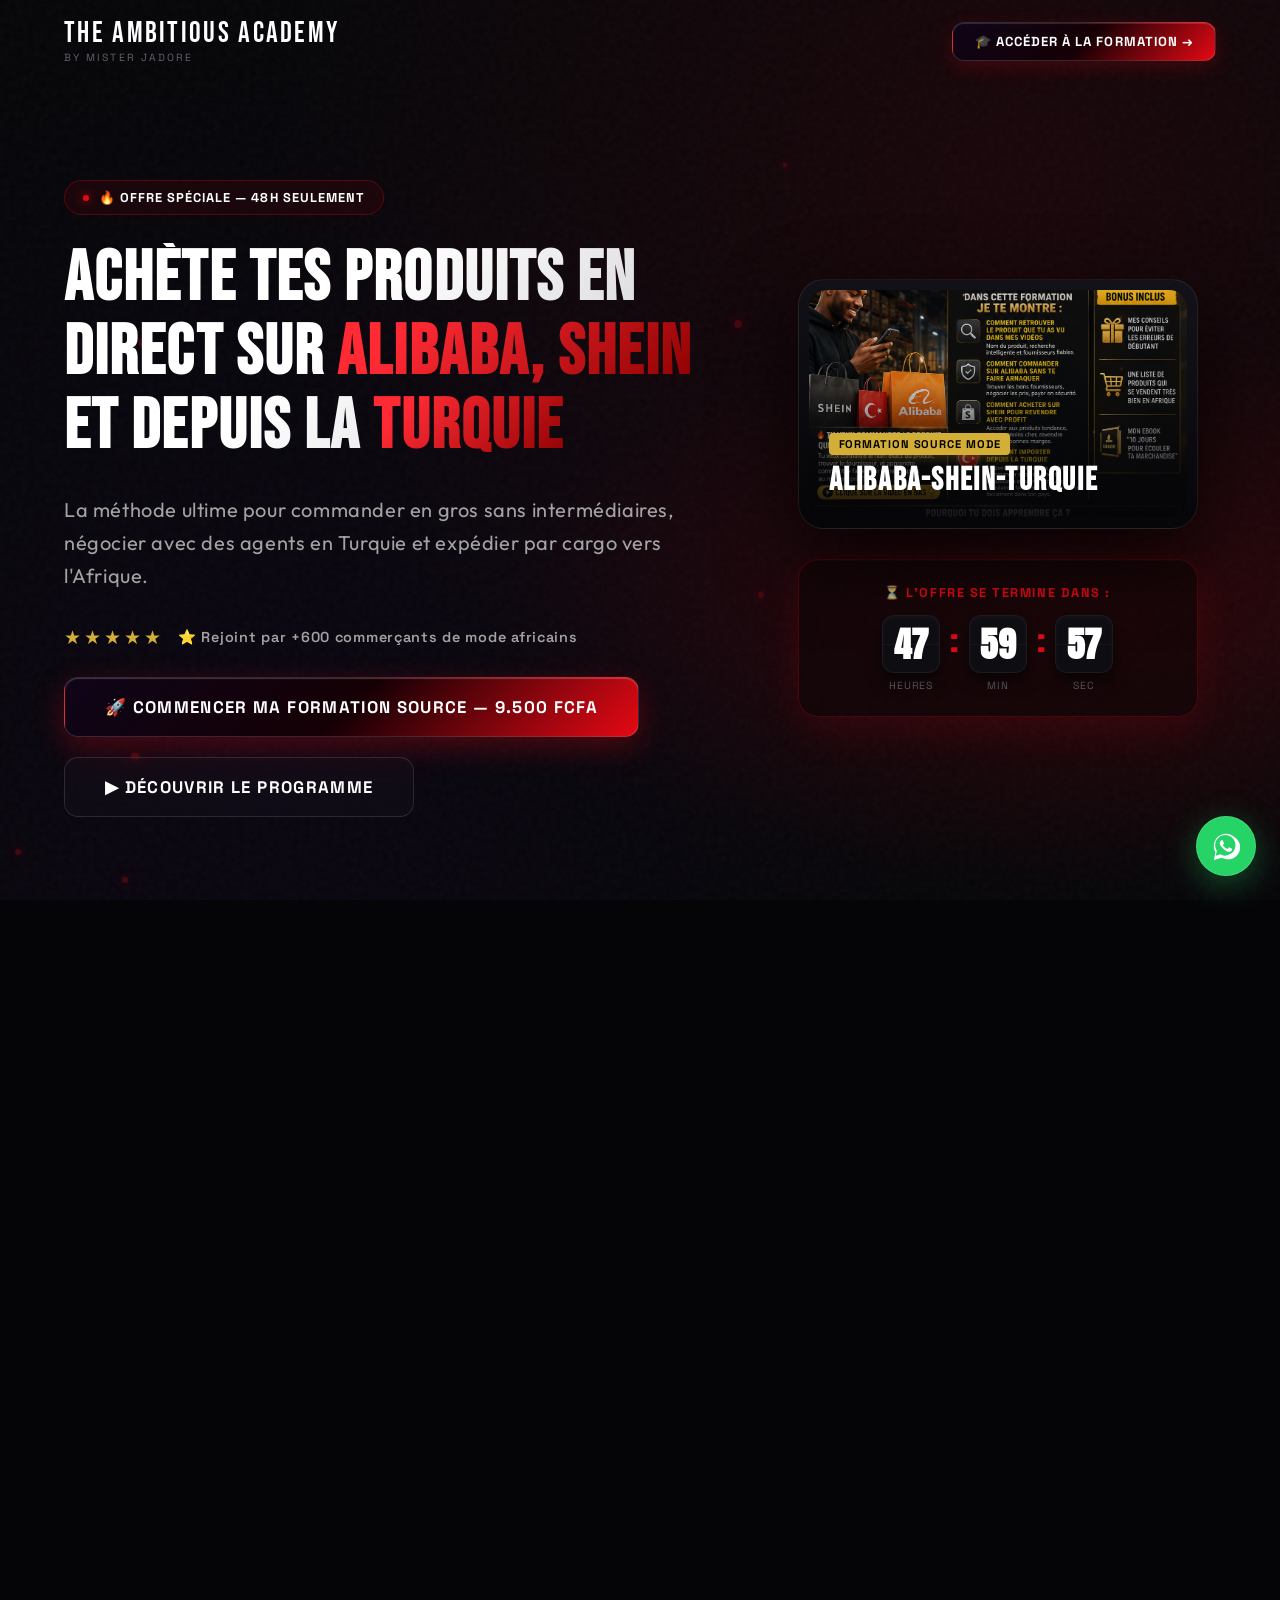
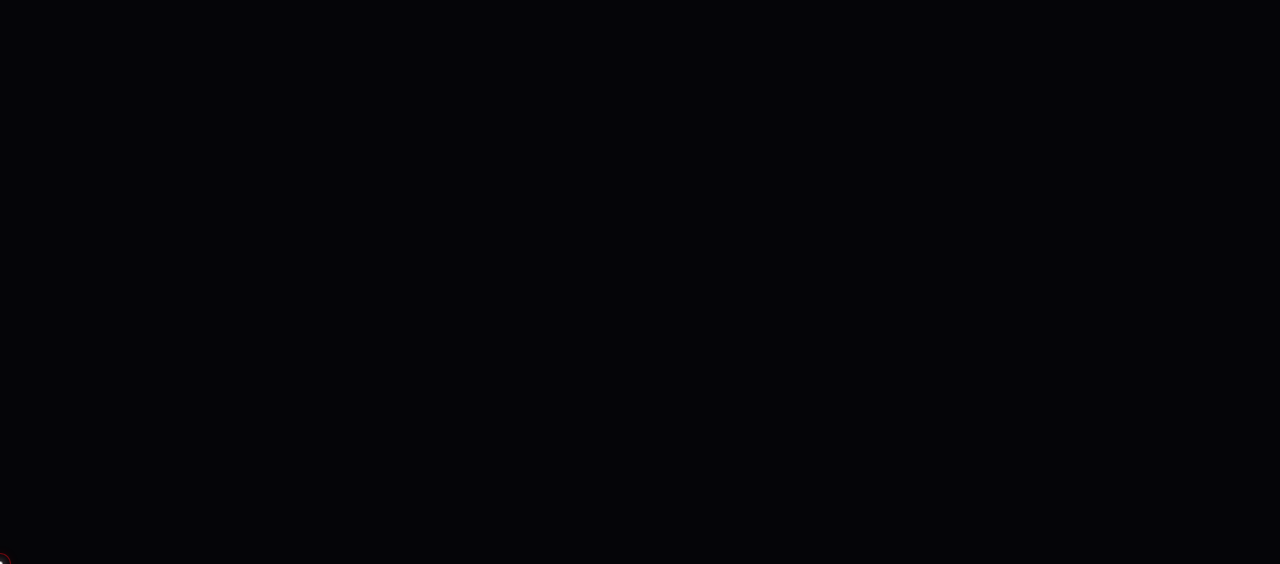
==== commit eb830eb5: "Add Cinematic Preloader and Magnetic Buttons" ====
--- a/import-alibaba-shein-turquie.html
+++ b/import-alibaba-shein-turquie.html
@@ -21,6 +21,21 @@
 </head>
 <body class="bg-grain">
 
+  <!-- CINEMATIC LUXURY PRELOADER -->
+  <div id="luxury-preloader">
+    <div class="preloader-overlay"></div>
+    <div class="preloader-content">
+      <div class="preloader-logo">
+        <span class="preloader-text-1">THE AMBITIOUS</span>
+        <span class="preloader-text-2">ACADEMY</span>
+      </div>
+      <div class="preloader-line-container">
+        <div class="preloader-line"></div>
+      </div>
+      <p class="preloader-subtitle">BY MISTER JADORE</p>
+    </div>
+  </div>
+
   <!-- NAVBAR STICKY -->
   <header class="header">
     <div class="container navbar-container">
--- a/css/style.css
+++ b/css/style.css
@@ -2449,3 +2449,159 @@
   0%, 100% { transform: scale(1); }
   50% { transform: scale(1.08); }
 }
+
+/* Cinematic Luxury Preloader */
+#luxury-preloader {
+  position: fixed;
+  top: 0;
+  left: 0;
+  width: 100vw;
+  height: 100vh;
+  z-index: 99999;
+  display: flex;
+  align-items: center;
+  justify-content: center;
+  overflow: hidden;
+  transition: transform 1.2s cubic-bezier(0.85, 0, 0.15, 1);
+  will-change: transform;
+}
+
+#luxury-preloader.fade-out {
+  transform: translateY(-100%);
+}
+
+.preloader-overlay {
+  position: absolute;
+  top: 0;
+  left: 0;
+  width: 100%;
+  height: 100%;
+  background: #050508;
+  z-index: 1;
+}
+
+/* Texture overlay for preloader background */
+.preloader-overlay::after {
+  content: '';
+  position: absolute;
+  top: 0;
+  left: 0;
+  width: 100%;
+  height: 100%;
+  background-image: url("data:image/svg+xml,%3Csvg viewBox='0 0 200 200' xmlns='http://www.w3.org/2000/svg'%3E%3Cfilter id='noiseFilter'%3E%3CfeTurbulence type='fractalNoise' baseFrequency='0.8' numOctaves='3' stitchTiles='stitch'/%3E%3C/filter%3E%3Crect width='100%25' height='100%25' filter='url(%23noiseFilter)'/%3E%3C/svg%3E");
+  opacity: 0.04;
+  pointer-events: none;
+}
+
+.preloader-content {
+  position: relative;
+  z-index: 2;
+  display: flex;
+  flex-direction: column;
+  align-items: center;
+  justify-content: center;
+  gap: 15px;
+}
+
+.preloader-logo {
+  display: flex;
+  flex-direction: column;
+  align-items: center;
+  gap: 4px;
+}
+
+.preloader-text-1 {
+  font-family: var(--font-title);
+  font-size: clamp(2rem, 5vw, 3.2rem);
+  font-weight: 900;
+  color: #fff;
+  letter-spacing: 0.18em;
+  line-height: 1;
+  text-transform: uppercase;
+  animation: preloader-fade-scale 2.2s cubic-bezier(0.16, 1, 0.3, 1) forwards;
+}
+
+.preloader-text-2 {
+  font-family: var(--font-accent);
+  font-size: clamp(2rem, 5vw, 3.2rem);
+  font-weight: 300;
+  color: #fff;
+  letter-spacing: 0.18em;
+  line-height: 1;
+  text-transform: uppercase;
+  background: linear-gradient(135deg, #e50914 0%, #b20000 100%);
+  -webkit-background-clip: text;
+  -webkit-text-fill-color: transparent;
+  animation: preloader-fade-scale 2.2s cubic-bezier(0.16, 1, 0.3, 1) 0.15s forwards;
+  opacity: 0;
+}
+
+.preloader-line-container {
+  width: 180px;
+  height: 2px;
+  background: rgba(255, 255, 255, 0.05);
+  border-radius: 2px;
+  overflow: hidden;
+  position: relative;
+  margin: 10px 0;
+}
+
+.preloader-line {
+  height: 100%;
+  width: 0;
+  background: linear-gradient(90deg, #e50914, #ff1e27);
+  animation: preloader-bar 1.8s cubic-bezier(0.65, 0.05, 0.36, 1) forwards;
+  border-radius: 2px;
+  box-shadow: 0 0 10px rgba(229, 9, 20, 0.6);
+}
+
+.preloader-subtitle {
+  font-family: var(--font-accent);
+  font-size: 0.7rem;
+  font-weight: 600;
+  color: rgba(255, 255, 255, 0.35);
+  letter-spacing: 0.35em;
+  text-transform: uppercase;
+  animation: preloader-fade-in 2s cubic-bezier(0.16, 1, 0.3, 1) 0.3s forwards;
+  opacity: 0;
+}
+
+/* Lock scrolling while preloader is active */
+body.preloader-active {
+  overflow: hidden !important;
+  height: 100vh !important;
+  pointer-events: none !important;
+}
+
+@keyframes preloader-fade-scale {
+  0% {
+    opacity: 0;
+    transform: translateY(20px) scale(0.95);
+    filter: blur(8px);
+  }
+  100% {
+    opacity: 1;
+    transform: translateY(0) scale(1);
+    filter: blur(0);
+  }
+}
+
+@keyframes preloader-fade-in {
+  0% {
+    opacity: 0;
+    transform: translateY(10px);
+  }
+  100% {
+    opacity: 0.99;
+    transform: translateY(0);
+  }
+}
+
+@keyframes preloader-bar {
+  0% {
+    width: 0;
+  }
+  100% {
+    width: 100%;
+  }
+}
